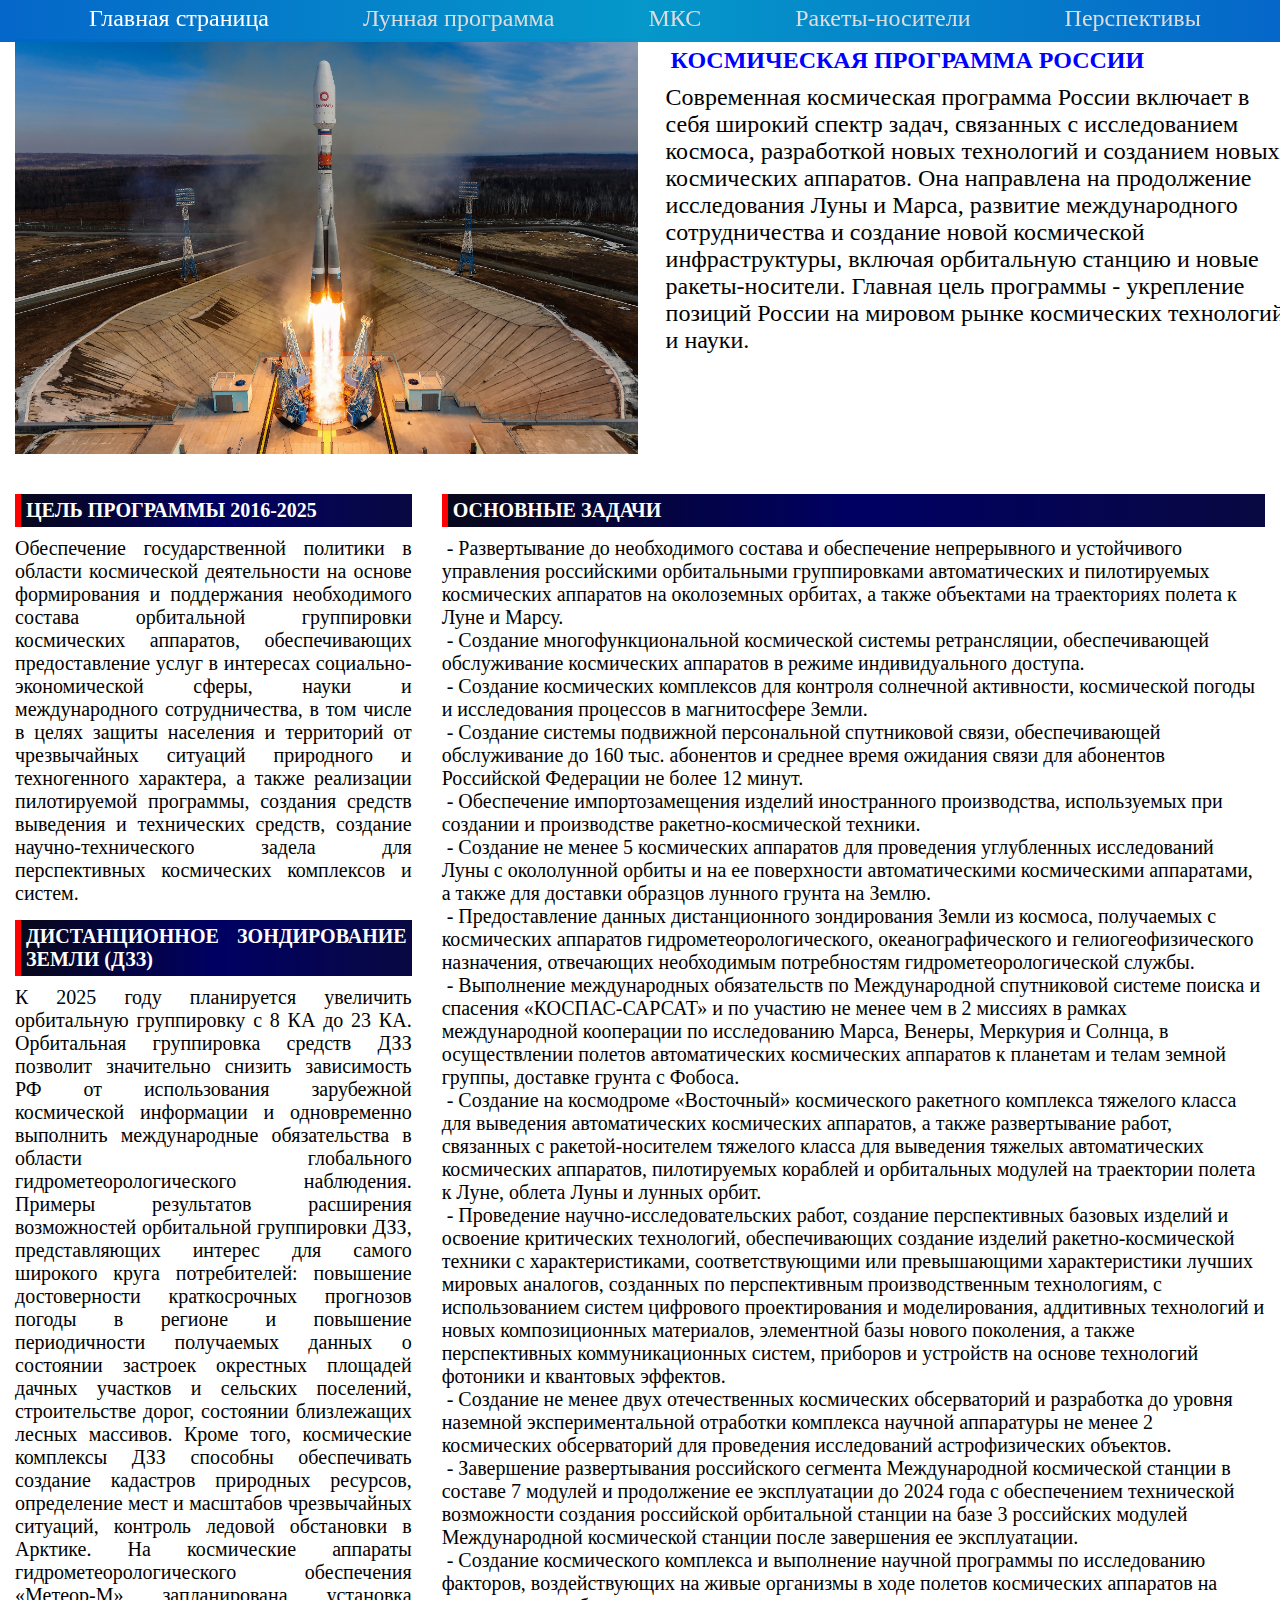
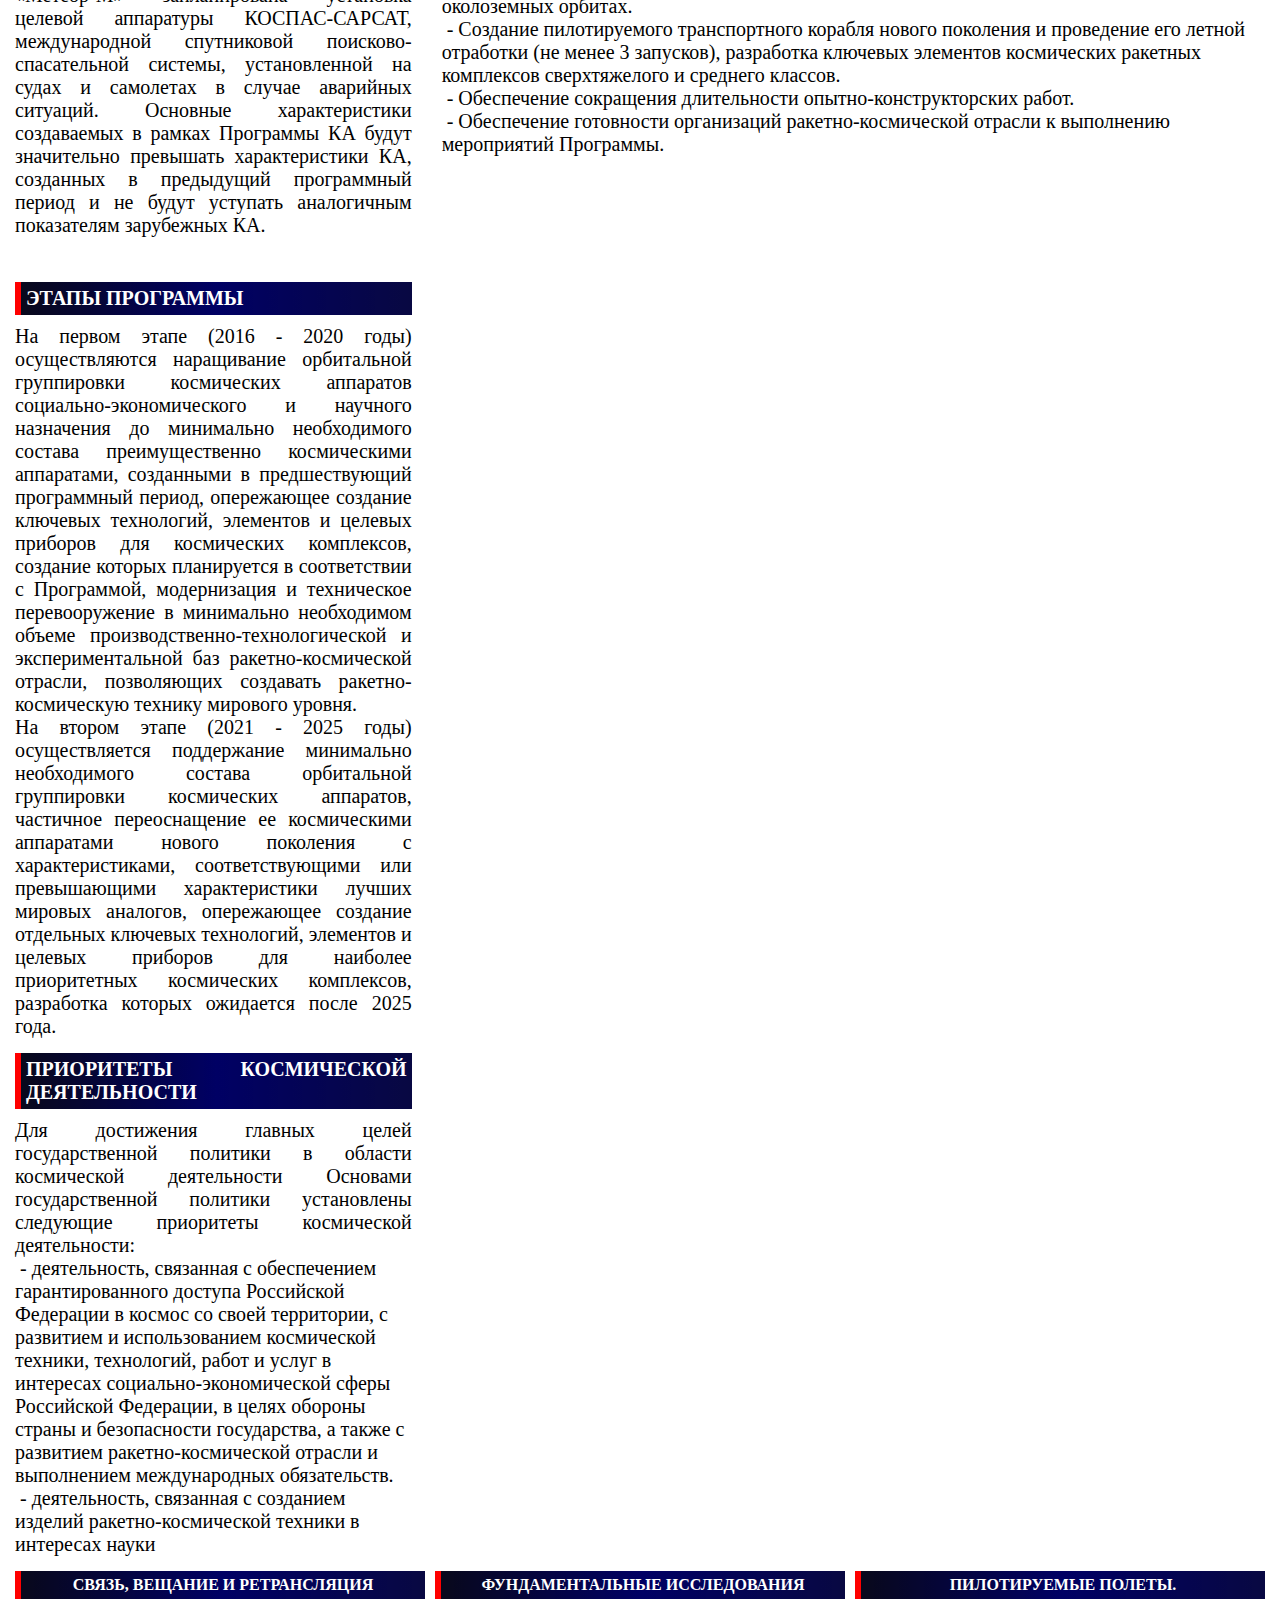
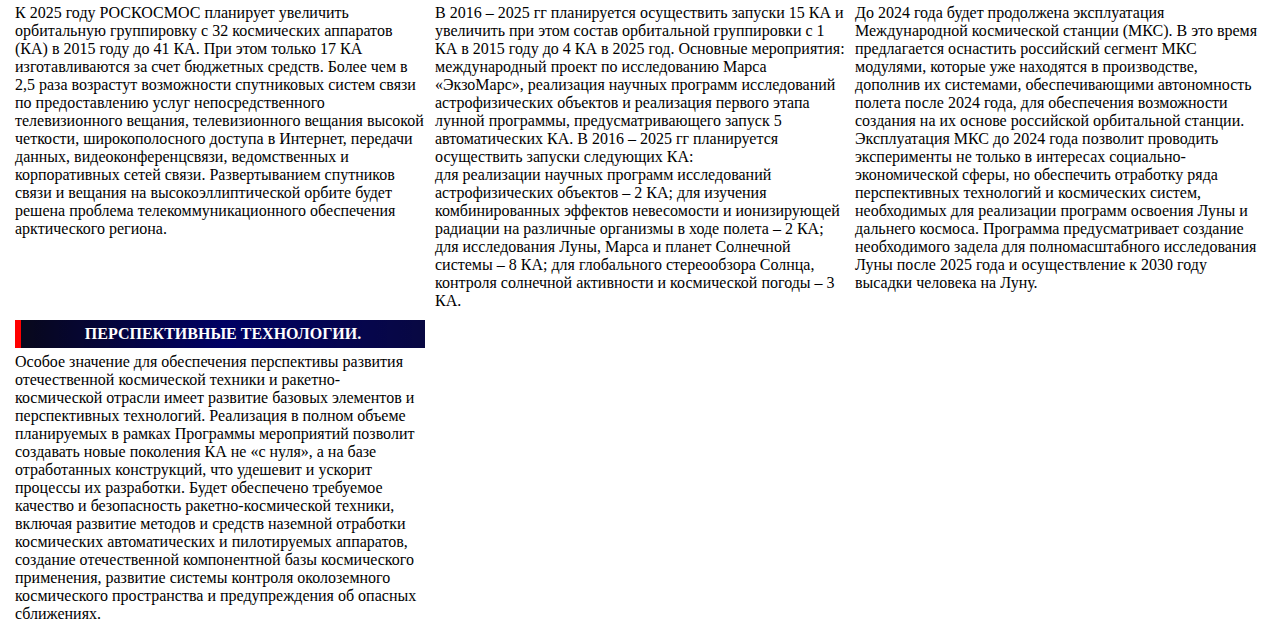
==== index.html @ 004ebdaa "Add files via upload" ====
<!DOCTYPE html>
<html>
    <head>
        <title>РГР</title>
        <link rel="stylesheet" href="styles.css">
        <meta name="viewport" content="width=device-width" initial-scale="1.0">
        <meta http-equiv="Content-Type" content="text/html; charset=utf-16"> 
    </head>
    <body>
        <section class="nav-container">   
            <nav class="nav-list">     
                <ul>
                    <li> <a>Главная страница</a></li>
                    <li> <a class="link" href="moon.html">Лунная программа</a></li>
                    <li> <a class="link" href="mks.html">МКС</a></li>
                    <li> <a class="link" href="rockets.html">Ракеты-носители</a></li>
                    <li> <a class="link" href="perspective.html">Перспективы</a></li>
                </ul>
            </nav>
            <img class="nav-pic" src="assets/pusk.jpg">
            <div class="nav-text"><p><h2>КОСМИЧЕСКАЯ ПРОГРАММА РОССИИ</h2>
                 Современная космическая программа России включает в себя широкий спектр задач, связанных с исследованием космоса, разработкой новых технологий и созданием новых космических аппаратов. Она направлена на продолжение исследования Луны и Марса, развитие международного сотрудничества и создание новой космической инфраструктуры, включая орбитальную станцию и новые ракеты-носители. Главная цель программы - укрепление позиций России на мировом рынке космических технологий и науки.</p>
            </div>
        </section>
        <section class="main-container">
            <div class="left"><p><h2>ЦЕЛЬ ПРОГРАММЫ 2016-2025</h2> Обеспечение государственной политики в области космической деятельности на основе формирования и поддержания необходимого состава орбитальной группировки космических аппаратов, обеспечивающих предоставление услуг в интересах социально-экономической сферы, науки и международного сотрудничества, в том числе в целях защиты населения и территорий от чрезвычайных ситуаций природного и техногенного характера, а также реализации пилотируемой программы, создания средств выведения и технических средств, создание научно-технического задела для перспективных космических комплексов и систем.<br>
            <h2>ДИСТАНЦИОННОЕ ЗОНДИРОВАНИЕ ЗЕМЛИ (ДЗЗ)</h2> К 2025 году планируется увеличить орбитальную группировку с 8 КА до 23 КА. Орбитальная группировка средств ДЗЗ позволит значительно снизить зависимость РФ от использования зарубежной космической информации и одновременно выполнить международные обязательства в области глобального гидрометеорологического наблюдения. Примеры результатов расширения возможностей орбитальной группировки ДЗЗ, представляющих интерес для самого широкого круга потребителей: повышение достоверности краткосрочных прогнозов погоды в регионе и повышение периодичности получаемых данных о состоянии застроек окрестных площадей дачных участков и сельских поселений, строительстве дорог, состоянии близлежащих лесных массивов. Кроме того, космические комплексы ДЗЗ способны обеспечивать создание кадастров природных ресурсов, определение мест и масштабов чрезвычайных ситуаций, контроль ледовой обстановки в Арктике. На космические аппараты гидрометеорологического обеспечения «Метеор-М» запланирована установка целевой аппаратуры КОСПАС-САРСАТ, международной спутниковой поисково-спасательной системы, установленной на судах и самолетах в случае аварийных ситуаций. Основные характеристики создаваемых в рамках Программы КА будут значительно превышать характеристики КА, созданных в предыдущий программный период и не будут уступать аналогичным показателям зарубежных КА.</p>
            </div>
            <div class="main"><p><h2>ОСНОВНЫЕ ЗАДАЧИ</h2><ul>
                <li>Развертывание до необходимого состава и обеспечение непрерывного и устойчивого управления российскими орбитальными группировками автоматических и пилотируемых космических аппаратов на околоземных орбитах, а также объектами на траекториях полета к Луне и Марсу.</li>
                <li>Создание многофункциональной космической системы ретрансляции, обеспечивающей обслуживание космических аппаратов в режиме индивидуального доступа.</li>
                <li>Создание космических комплексов для контроля солнечной активности, космической погоды и исследования процессов в магнитосфере Земли.</li>
                <li>Создание системы подвижной персональной спутниковой связи, обеспечивающей обслуживание до 160 тыс. абонентов и среднее время ожидания связи для абонентов Российской Федерации не более 12 минут.</li>
                <li>Обеспечение импортозамещения изделий иностранного производства, используемых при создании и производстве ракетно-космической техники.</li>
                <li>Создание не менее 5 космических аппаратов для проведения углубленных исследований Луны с окололунной орбиты и на ее поверхности автоматическими космическими аппаратами, а также для доставки образцов лунного грунта на Землю.</li>
                <li>Предоставление данных дистанционного зондирования Земли из космоса, получаемых с космических аппаратов гидрометеорологического, океанографического и гелиогеофизического назначения, отвечающих необходимым потребностям гидрометеорологической службы.</li>
                <li>Выполнение международных обязательств по Международной спутниковой системе поиска и спасения «КОСПАС-САРСАТ» и по участию не менее чем в 2 миссиях в рамках международной кооперации по исследованию Марса, Венеры, Меркурия и Солнца, в осуществлении полетов автоматических космических аппаратов к планетам и телам земной группы, доставке грунта с Фобоса.</li>
                <li>Создание на космодроме «Восточный» космического ракетного комплекса тяжелого класса для выведения автоматических космических аппаратов, а также развертывание работ, связанных с ракетой-носителем тяжелого класса для выведения тяжелых автоматических космических аппаратов, пилотируемых кораблей и орбитальных модулей на траектории полета к Луне, облета Луны и лунных орбит.</li>
                <li>Проведение научно-исследовательских работ, создание перспективных базовых изделий и освоение критических технологий, обеспечивающих создание изделий ракетно-космической техники с характеристиками, соответствующими или превышающими характеристики лучших мировых аналогов,  созданных по перспективным производственным технологиям, с использованием систем цифрового проектирования и моделирования, аддитивных технологий и новых композиционных материалов, элементной базы нового поколения, а также перспективных коммуникационных систем, приборов и устройств на основе технологий фотоники и квантовых эффектов.</li>
                <li>Создание не менее двух отечественных космических обсерваторий и разработка до уровня наземной экспериментальной отработки комплекса научной аппаратуры не менее 2 космических обсерваторий для проведения исследований астрофизических объектов.</li>
                <li>Завершение развертывания российского сегмента Международной космической станции в составе 7 модулей и продолжение ее эксплуатации до 2024 года с обеспечением технической возможности создания российской орбитальной станции на базе 3 российских модулей Международной космической станции после завершения ее эксплуатации.</li>
                <li>Создание космического комплекса и выполнение научной программы по исследованию факторов, воздействующих на живые организмы в ходе полетов космических аппаратов на околоземных орбитах.</li>
                <li>Создание пилотируемого транспортного корабля нового поколения и проведение его летной отработки (не менее 3 запусков), разработка ключевых элементов космических ракетных комплексов сверхтяжелого и среднего  классов.</li>
                <li>Обеспечение сокращения длительности опытно-конструкторских работ.</li>
                <li>Обеспечение готовности организаций ракетно-космической  отрасли к выполнению мероприятий Программы.</li>
            </ul> </p></div>
            <div class="right"><p><h2>ЭТАПЫ ПРОГРАММЫ</h2>На первом этапе (2016 - 2020 годы) осуществляются наращивание орбитальной группировки космических аппаратов социально-экономического и научного назначения до минимально необходимого состава преимущественно космическими аппаратами, созданными в предшествующий программный период, опережающее создание ключевых технологий, элементов и целевых приборов для космических комплексов, создание которых планируется в соответствии с Программой, модернизация и техническое перевооружение  в минимально необходимом объеме производственно-технологической и экспериментальной баз ракетно-космической отрасли, позволяющих создавать ракетно-космическую технику мирового уровня. <br>
            На втором этапе (2021 - 2025 годы) осуществляется поддержание минимально необходимого состава орбитальной группировки космических аппаратов, частичное переоснащение ее космическими аппаратами нового поколения с характеристиками, соответствующими или превышающими характеристики лучших мировых аналогов, опережающее создание отдельных ключевых технологий, элементов и целевых приборов для наиболее приоритетных космических комплексов, разработка которых ожидается после 2025 года.<br>
            <h2>ПРИОРИТЕТЫ КОСМИЧЕСКОЙ ДЕЯТЕЛЬНОСТИ</h2>
            Для достижения главных целей государственной политики в области космической деятельности Основами государственной политики установлены следующие приоритеты космической деятельности: <ul><li>деятельность, связанная с обеспечением гарантированного доступа Российской Федерации в космос со своей территории, с развитием и использованием космической техники, технологий, работ и услуг в интересах социально-экономической сферы Российской Федерации, в целях обороны страны и безопасности государства, а также с развитием ракетно-космической отрасли и выполнением международных обязательств.</li><li>деятельность, связанная с созданием изделий ракетно-космической техники в интересах науки</li></ul></p>
        </div>
        </section>
        <section class="footer-container">
            <div><p><h2>СВЯЗЬ, ВЕЩАНИЕ И РЕТРАНСЛЯЦИЯ</h2>К 2025 году РОСКОСМОС планирует увеличить орбитальную группировку с 32 космических аппаратов (КА) в 2015 году до 41 КА. При этом только 17 КА изготавливаются за счет бюджетных средств. Более чем в 2,5 раза возрастут возможности спутниковых систем связи по предоставлению услуг непосредственного телевизионного вещания, телевизионного вещания высокой четкости, широкополосного доступа в Интернет, передачи данных, видеоконференцсвязи, ведомственных и корпоративных сетей связи. Развертыванием спутников связи и вещания на высокоэллиптической орбите будет решена проблема телекоммуникационного обеспечения арктического региона.</p></div>
            <div><p><h2>ФУНДАМЕНТАЛЬНЫЕ ИССЛЕДОВАНИЯ</h2> В 2016 – 2025 гг планируется осуществить запуски 15 КА и увеличить при этом состав орбитальной группировки с 1 КА в 2015 году до 4 КА в 2025 год. Основные мероприятия: международный проект по исследованию Марса «ЭкзоМарс», реализация научных программ исследований астрофизических объектов и реализация первого этапа лунной программы, предусматривающего запуск 5 автоматических КА. В 2016 – 2025 гг планируется осуществить запуски следующих КА:<br>
                для реализации научных программ исследований астрофизических объектов – 2 КА;
                для изучения комбинированных эффектов невесомости и ионизирующей радиации на различные организмы в ходе полета – 2 КА;
                для исследования Луны, Марса и планет Солнечной системы – 8 КА;
                для глобального стереообзора Солнца, контроля солнечной активности и космической погоды – 3 КА.</p></div>
            <div><p><h2>ПИЛОТИРУЕМЫЕ ПОЛЕТЫ.</h2>До 2024 года будет продолжена эксплуатация Международной космической станции (МКС). В это время предлагается оснастить российский сегмент МКС модулями, которые уже находятся в производстве, дополнив их системами, обеспечивающими автономность полета после 2024 года, для обеспечения возможности создания на их основе российской орбитальной станции. Эксплуатация МКС до 2024 года позволит проводить эксперименты не только в интересах социально-экономической сферы, но обеспечить отработку ряда перспективных технологий и космических систем, необходимых для реализации программ освоения Луны и дальнего космоса. Программа предусматривает создание необходимого задела для полномасштабного исследования Луны после 2025 года и осуществление к 2030 году высадки человека на Луну.</p></div>
            <div><p><h2>ПЕРСПЕКТИВНЫЕ ТЕХНОЛОГИИ.</h2> Особое значение для обеспечения перспективы развития отечественной космической техники и ракетно-космической отрасли имеет развитие базовых элементов и перспективных технологий. Реализация в полном объеме планируемых в рамках Программы мероприятий позволит создавать новые поколения КА не «с нуля», а на базе отработанных конструкций, что удешевит и ускорит процессы их разработки. Будет обеспечено требуемое качество и безопасность ракетно-космической техники, включая развитие методов и средств наземной отработки космических автоматических и пилотируемых аппаратов, создание отечественной компонентной базы космического применения, развитие системы контроля околоземного космического пространства и предупреждения об опасных сближениях.</p></div>
        </section>
    </body>
</html>
---- styles.css ----
* {
    margin: 0;
    padding: 0;
}
section {
    display: grid;
}
h2{
    font-size: 1.25rem;
    border-left: 6px solid red;
    background: linear-gradient(90deg, rgba(0, 0, 20, 0.97), rgb(0, 0, 100), rgba(0, 0, 60, 0.97));
    color: white;
    padding: 5px;
}
.nav-list li{
    display: inline;
}
.nav-container {
    grid-template-areas: 
    "nav-list nav-list"
    "nav-pic nav-text";
    grid-template-columns: 51% 49%;
    gap: 1%;
}
.nav-pic{
    grid-area: nav-pic;
    box-sizing: border-box;
    width: 100%;
    padding: 15px;
    margin-top: 19px;
}
.nav-text{
    padding-top: 15px;
    grid-area: nav-text;
    font-size: 1.5rem;
    font-weight: 400;
    margin-top: 22px;
}
.nav-text h2{
    padding-bottom: 10px;
    font-size: 1.5rem;
    background: white;
    color: blue;
    border: 0 solid;
}
.nav-list {
    grid-area: nav-list;
    font-family: 'Franklin Gothic Medium';
    font-size: 1.5rem;
    background: linear-gradient(90deg, rgba(0, 100, 200, 0.98), rgba(0, 150, 200, 0.98), rgba(0, 100, 200, 0.98));
    color:white;
    position: fixed;
    width: 100%;
}
.nav-list ul {
    list-style: none;
    padding: 5px;
    width: 100%;
    display: flex;  
    justify-content: space-evenly;  
}
.nav-list li {
    padding-bottom: 5px;
}
.nav-list a{
    padding: 10px;
}
.link{
    text-decoration: none;
    color: rgb(220, 220, 220);
}
.link:hover {
    background-color:white;
    color: darkgrey;
    text-decoration: underline;
}
.main-container{
    /*grid-template-areas: 
    "left main main right";*/
    grid-template-columns: repeat(auto-fit, minmax(350px, 1fr));  
}
.main-container div{
    font-family: 'Franklin Gothic Medium';
    font-size: 1.25rem;
    padding: 15px;
    text-align: justify;
}
.main-container h2{
    margin-top: 15px;
    margin-bottom: 10px;
}
.main{
    grid-column: span 2;
}
.main ul{
    list-style: none;
    text-indent: 5px;
    text-align: left;
}
.main ul li::before{
    content: '- ';
    text-indent: 5px;
}
.right ul{
    list-style: none;
    text-indent: 5px;
    text-align: left;
}
.right ul li::before{
    content: '- ';
    text-indent: 5px;
}
.footer-container{
    grid-template-columns: repeat(auto-fit, minmax(350px, 1fr));
    gap: 10px; 
    margin: auto 15px; 
}
.footer-container div{
    font-size: 1rem;
}
.footer-container h2{
    font-size: 1rem;
    margin-bottom: 5px;
    text-align: center;  
}
@media (min-width: 320px) and (max-width: 479.98px){
    h2{
        font-size: 1rem;
        font-weight: 500;
    }
    .nav-container{
        grid-template-areas: 
        "nav-list"
        "nav-pic"
        "nav-text";
        gap: 0%;
    }
    .nav-list{
        grid-area: nav-list;
        grid-column: span 2;
        font-size: 0.65rem;
    }
    .nav-pic{
        grid-area: nav-pic;
        grid-column: span 2;
        padding-bottom: 5px;
    }
    .nav-text{
        grid-area: nav-text;
        grid-column: span 2;
        font-size: 1rem;
        margin: auto 10px auto 10px; 
        text-align: justify;
        padding-top: 5px;
    }
    .main-container div{
        padding: 0px;
        margin: 10px;
        font-size: 1rem;
    }
    .footer-container{
        margin: 10px;
        padding: 0px;
        font-size: 1rem;
    }
    .footer-container h2{
        text-align: left;
    }
}
@media (min-width: 480px) and (max-width: 767.98px){
    h2{
        font-size: 1rem;
        font-weight: 500;
    }
    .nav-container{
        grid-template-areas: 
        "nav-list"
        "nav-pic"
        "nav-text";
        gap: 0%;
    }
    .nav-list{
        grid-area: nav-list;
        grid-column: span 2;
        font-size: 0.75rem;
    }
    .nav-pic{
        grid-area: nav-pic;
        grid-column: span 2;
        padding-bottom: 5px;
    }
    .nav-text{
        grid-area: nav-text;
        grid-column: span 2;
        font-size: 1rem;
        margin: auto 10px auto 10px; 
        text-align: justify;
        padding-top: 5px;
    }
    .main-container div{
        padding: 0px;
        margin: 10px;
        font-size: 1rem;
    }
    .main{
        grid-column: span 1;
        grid-row: span 2;
    }
    .footer-container{
        margin: 10px;
        padding: 0px;
        font-size: 1rem;
    }
    .footer-container h2{
        text-align: left;
    }
}
@media (min-width: 768px) and (max-width: 991.98px){
    h2{
        font-size: 1rem;
        font-weight: 500;
    }
    .nav-container{
        grid-template-areas: 
        "nav-list"
        "nav-pic"
        "nav-text";
        gap: 0%;
    }
    .nav-list{
        grid-area: nav-list;
        grid-column: span 2;
        font-size: 1rem;
    }
    .nav-pic{
        grid-area: nav-pic;
        grid-column: span 2;
        padding-bottom: 5px;
    }
    .nav-text{
        grid-area: nav-text;
        grid-column: span 2;
        font-size: 1rem;
        margin: auto 10px auto 10px; 
        text-align: justify;
        padding-top: 5px;
    }
    .main-container div{
        padding: 0px;
        margin: 10px;
        font-size: 1rem;
    }
    .main{
        grid-column: span 1;
        grid-row: span 2;
    }
    .footer-container{
        margin: 10px;
        padding: 0px;
        font-size: 1rem;
    }
    .footer-container h2{
        text-align: left;
    }
}
@media (min-width: 992px) and (max-width: 1199.98px){
    h2{
        font-size: 1rem;
        font-weight: 500;
    }
    .nav-container{
        grid-template-areas: 
        "nav-list"
        "nav-pic"
        "nav-text";
        gap: 0%;
    }
    .nav-list{
        grid-area: nav-list;
        grid-column: span 2;
        font-size: 1rem;
    }
    .nav-pic{
        grid-area: nav-pic;
        grid-column: span 2;
        padding-bottom: 5px;
    }
    .nav-text{
        grid-area: nav-text;
        grid-column: span 2;
        font-size: 1rem;
        margin: auto 10px auto 10px; 
        text-align: justify;
        padding-top: 5px;
    }
    .main-container div{
        padding: 0px;
        margin: 10px;
        font-size: 1rem;
    }
    .main{
        grid-column: span 2;
        grid-row: span 1;
    }
    .left{
        grid-row: span 1;
        grid-column: span 1;
    }
    .right{
        grid-column: span 3;
    }
    .footer-container{
        margin: 10px;
        padding: 0px;
        font-size: 1rem;
        grid-template-columns: repeat(auto-fit, minmax(200px, 1fr));
        gap: 3px;
    }
    .footer-container h2{
        text-align: left;
    }
}
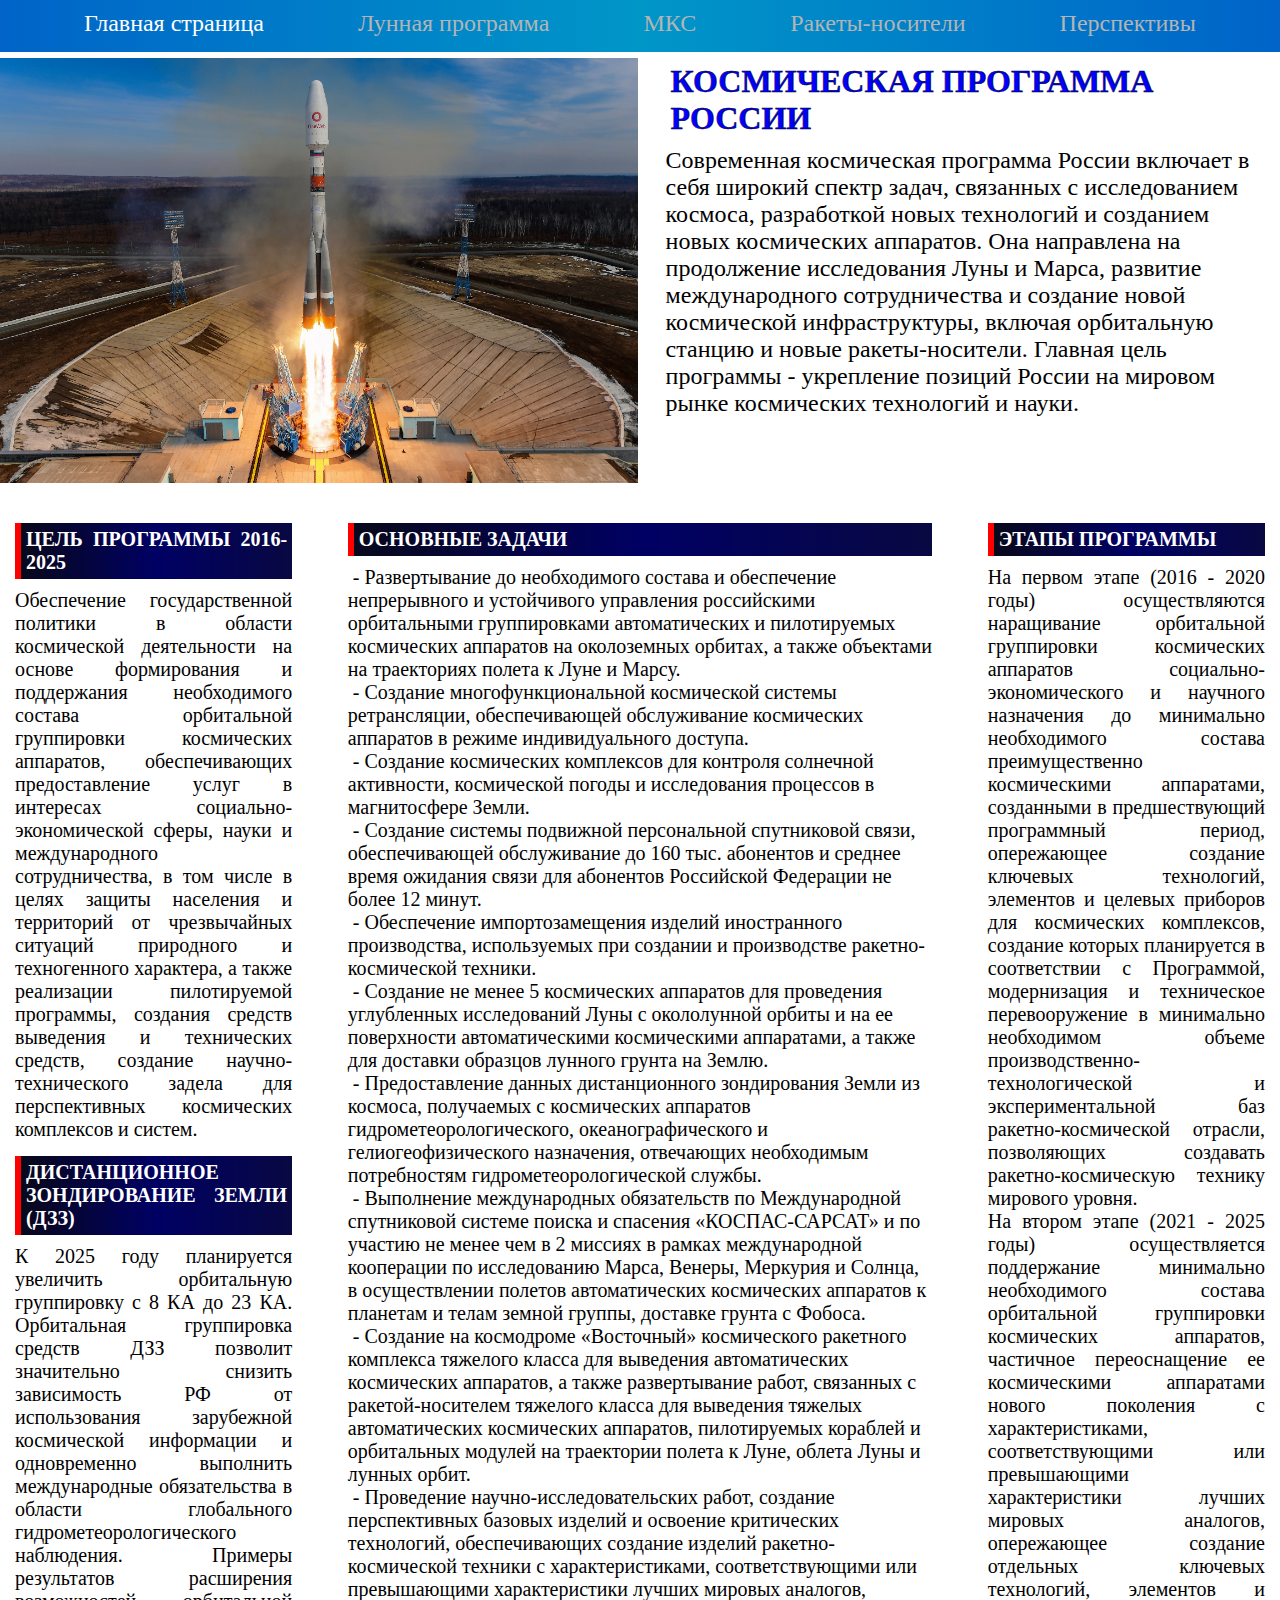
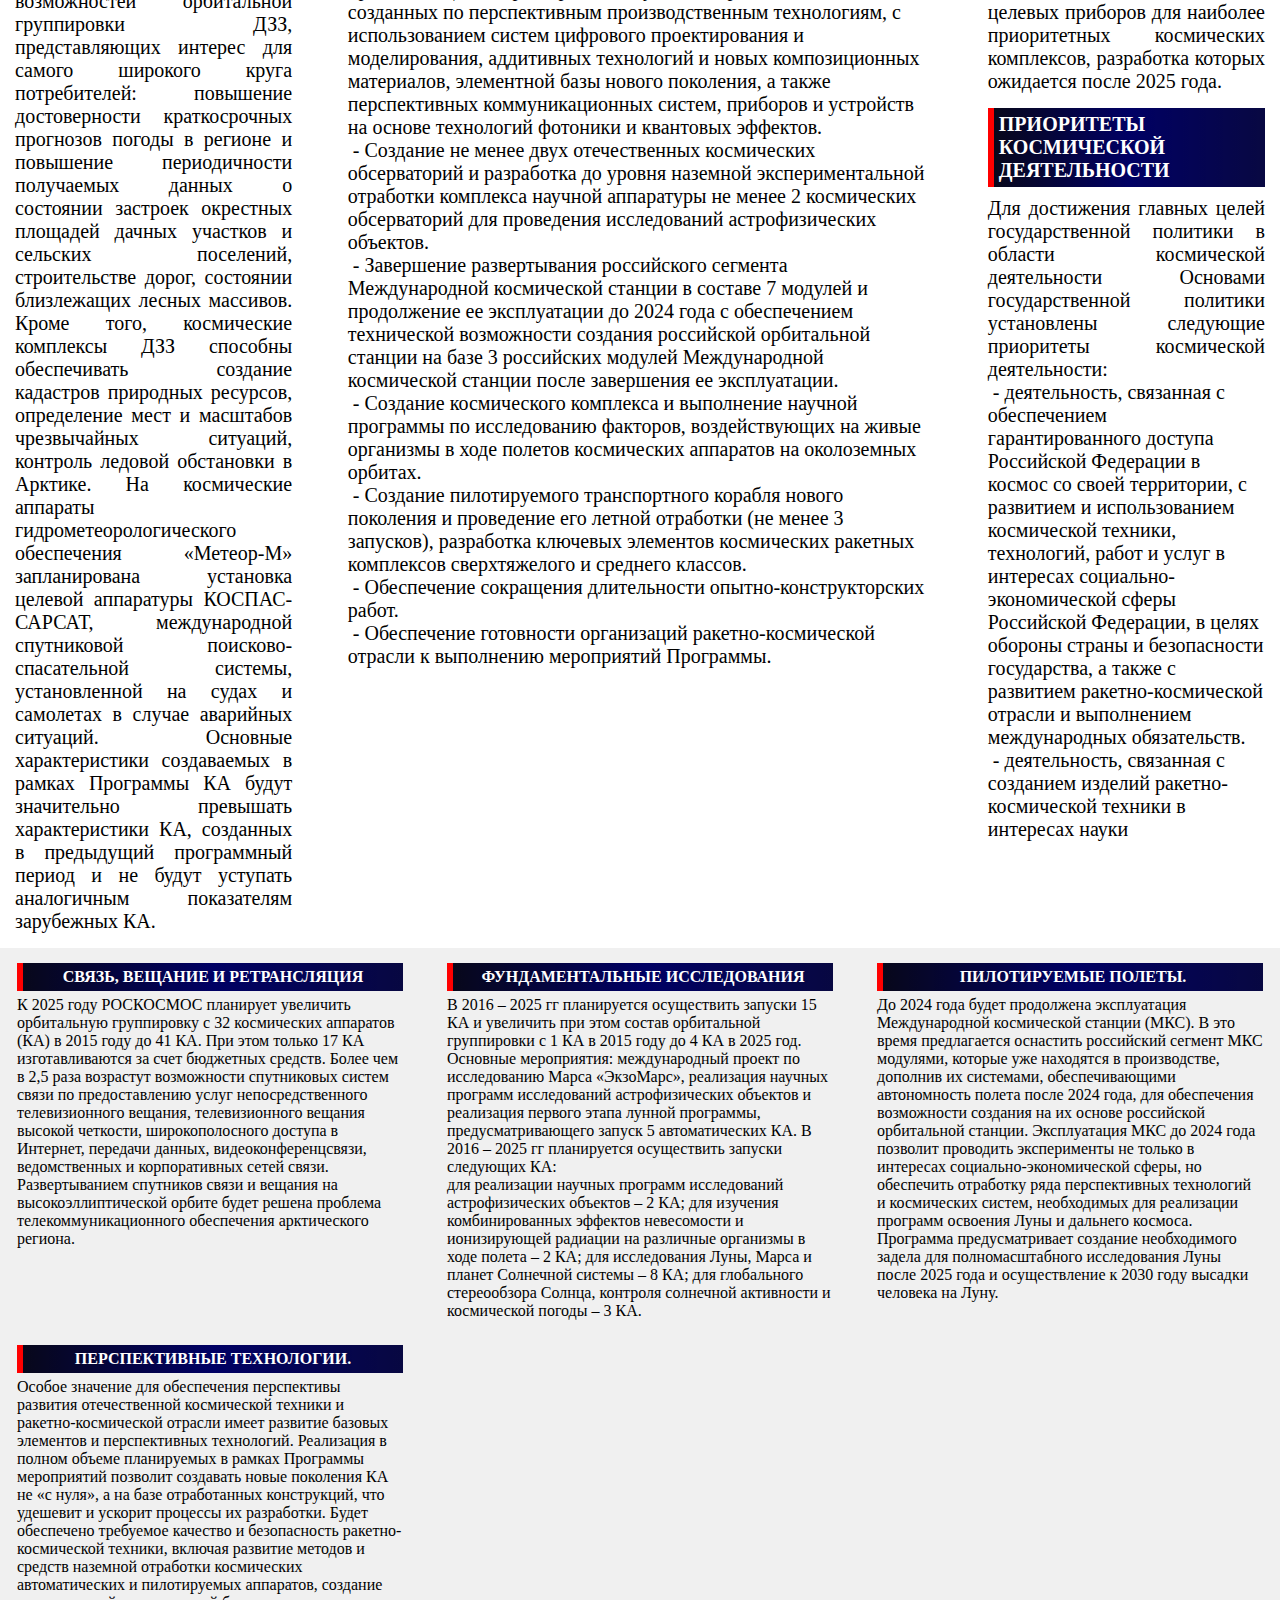
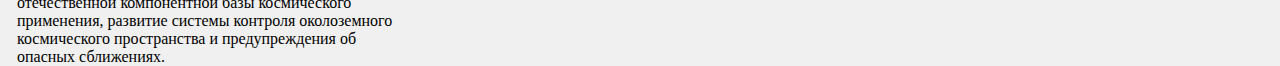
==== commit 30ae8f3c: "Add files via upload" ====
--- a/index.html
+++ b/index.html
@@ -18,15 +18,15 @@
                 </ul>
             </nav>
             <img class="nav-pic" src="assets/pusk.jpg">
-            <div class="nav-text"><p><h2>КОСМИЧЕСКАЯ ПРОГРАММА РОССИИ</h2>
+            <div class="nav-text"><h2>КОСМИЧЕСКАЯ ПРОГРАММА РОССИИ</h2><p>
                  Современная космическая программа России включает в себя широкий спектр задач, связанных с исследованием космоса, разработкой новых технологий и созданием новых космических аппаратов. Она направлена на продолжение исследования Луны и Марса, развитие международного сотрудничества и создание новой космической инфраструктуры, включая орбитальную станцию и новые ракеты-носители. Главная цель программы - укрепление позиций России на мировом рынке космических технологий и науки.</p>
             </div>
         </section>
         <section class="main-container">
-            <div class="left"><p><h2>ЦЕЛЬ ПРОГРАММЫ 2016-2025</h2> Обеспечение государственной политики в области космической деятельности на основе формирования и поддержания необходимого состава орбитальной группировки космических аппаратов, обеспечивающих предоставление услуг в интересах социально-экономической сферы, науки и международного сотрудничества, в том числе в целях защиты населения и территорий от чрезвычайных ситуаций природного и техногенного характера, а также реализации пилотируемой программы, создания средств выведения и технических средств, создание научно-технического задела для перспективных космических комплексов и систем.<br>
+            <div class="left"><h2>ЦЕЛЬ ПРОГРАММЫ 2016-2025</h2><p> Обеспечение государственной политики в области космической деятельности на основе формирования и поддержания необходимого состава орбитальной группировки космических аппаратов, обеспечивающих предоставление услуг в интересах социально-экономической сферы, науки и международного сотрудничества, в том числе в целях защиты населения и территорий от чрезвычайных ситуаций природного и техногенного характера, а также реализации пилотируемой программы, создания средств выведения и технических средств, создание научно-технического задела для перспективных космических комплексов и систем.<br>
             <h2>ДИСТАНЦИОННОЕ ЗОНДИРОВАНИЕ ЗЕМЛИ (ДЗЗ)</h2> К 2025 году планируется увеличить орбитальную группировку с 8 КА до 23 КА. Орбитальная группировка средств ДЗЗ позволит значительно снизить зависимость РФ от использования зарубежной космической информации и одновременно выполнить международные обязательства в области глобального гидрометеорологического наблюдения. Примеры результатов расширения возможностей орбитальной группировки ДЗЗ, представляющих интерес для самого широкого круга потребителей: повышение достоверности краткосрочных прогнозов погоды в регионе и повышение периодичности получаемых данных о состоянии застроек окрестных площадей дачных участков и сельских поселений, строительстве дорог, состоянии близлежащих лесных массивов. Кроме того, космические комплексы ДЗЗ способны обеспечивать создание кадастров природных ресурсов, определение мест и масштабов чрезвычайных ситуаций, контроль ледовой обстановки в Арктике. На космические аппараты гидрометеорологического обеспечения «Метеор-М» запланирована установка целевой аппаратуры КОСПАС-САРСАТ, международной спутниковой поисково-спасательной системы, установленной на судах и самолетах в случае аварийных ситуаций. Основные характеристики создаваемых в рамках Программы КА будут значительно превышать характеристики КА, созданных в предыдущий программный период и не будут уступать аналогичным показателям зарубежных КА.</p>
             </div>
-            <div class="main"><p><h2>ОСНОВНЫЕ ЗАДАЧИ</h2><ul>
+            <div class="main"><h2>ОСНОВНЫЕ ЗАДАЧИ</h2><ul>
                 <li>Развертывание до необходимого состава и обеспечение непрерывного и устойчивого управления российскими орбитальными группировками автоматических и пилотируемых космических аппаратов на околоземных орбитах, а также объектами на траекториях полета к Луне и Марсу.</li>
                 <li>Создание многофункциональной космической системы ретрансляции, обеспечивающей обслуживание космических аппаратов в режиме индивидуального доступа.</li>
                 <li>Создание космических комплексов для контроля солнечной активности, космической погоды и исследования процессов в магнитосфере Земли.</li>
@@ -43,22 +43,22 @@
                 <li>Создание пилотируемого транспортного корабля нового поколения и проведение его летной отработки (не менее 3 запусков), разработка ключевых элементов космических ракетных комплексов сверхтяжелого и среднего  классов.</li>
                 <li>Обеспечение сокращения длительности опытно-конструкторских работ.</li>
                 <li>Обеспечение готовности организаций ракетно-космической  отрасли к выполнению мероприятий Программы.</li>
-            </ul> </p></div>
-            <div class="right"><p><h2>ЭТАПЫ ПРОГРАММЫ</h2>На первом этапе (2016 - 2020 годы) осуществляются наращивание орбитальной группировки космических аппаратов социально-экономического и научного назначения до минимально необходимого состава преимущественно космическими аппаратами, созданными в предшествующий программный период, опережающее создание ключевых технологий, элементов и целевых приборов для космических комплексов, создание которых планируется в соответствии с Программой, модернизация и техническое перевооружение  в минимально необходимом объеме производственно-технологической и экспериментальной баз ракетно-космической отрасли, позволяющих создавать ракетно-космическую технику мирового уровня. <br>
-            На втором этапе (2021 - 2025 годы) осуществляется поддержание минимально необходимого состава орбитальной группировки космических аппаратов, частичное переоснащение ее космическими аппаратами нового поколения с характеристиками, соответствующими или превышающими характеристики лучших мировых аналогов, опережающее создание отдельных ключевых технологий, элементов и целевых приборов для наиболее приоритетных космических комплексов, разработка которых ожидается после 2025 года.<br>
-            <h2>ПРИОРИТЕТЫ КОСМИЧЕСКОЙ ДЕЯТЕЛЬНОСТИ</h2>
-            Для достижения главных целей государственной политики в области космической деятельности Основами государственной политики установлены следующие приоритеты космической деятельности: <ul><li>деятельность, связанная с обеспечением гарантированного доступа Российской Федерации в космос со своей территории, с развитием и использованием космической техники, технологий, работ и услуг в интересах социально-экономической сферы Российской Федерации, в целях обороны страны и безопасности государства, а также с развитием ракетно-космической отрасли и выполнением международных обязательств.</li><li>деятельность, связанная с созданием изделий ракетно-космической техники в интересах науки</li></ul></p>
+            </ul></div>
+            <div class="right"><h2>ЭТАПЫ ПРОГРАММЫ</h2><p>На первом этапе (2016 - 2020 годы) осуществляются наращивание орбитальной группировки космических аппаратов социально-экономического и научного назначения до минимально необходимого состава преимущественно космическими аппаратами, созданными в предшествующий программный период, опережающее создание ключевых технологий, элементов и целевых приборов для космических комплексов, создание которых планируется в соответствии с Программой, модернизация и техническое перевооружение  в минимально необходимом объеме производственно-технологической и экспериментальной баз ракетно-космической отрасли, позволяющих создавать ракетно-космическую технику мирового уровня. <br>
+            На втором этапе (2021 - 2025 годы) осуществляется поддержание минимально необходимого состава орбитальной группировки космических аппаратов, частичное переоснащение ее космическими аппаратами нового поколения с характеристиками, соответствующими или превышающими характеристики лучших мировых аналогов, опережающее создание отдельных ключевых технологий, элементов и целевых приборов для наиболее приоритетных космических комплексов, разработка которых ожидается после 2025 года.<br></p>
+            <h2>ПРИОРИТЕТЫ КОСМИЧЕСКОЙ ДЕЯТЕЛЬНОСТИ</h2><p>
+            Для достижения главных целей государственной политики в области космической деятельности Основами государственной политики установлены следующие приоритеты космической деятельности:</p> <ul><li>деятельность, связанная с обеспечением гарантированного доступа Российской Федерации в космос со своей территории, с развитием и использованием космической техники, технологий, работ и услуг в интересах социально-экономической сферы Российской Федерации, в целях обороны страны и безопасности государства, а также с развитием ракетно-космической отрасли и выполнением международных обязательств.</li><li>деятельность, связанная с созданием изделий ракетно-космической техники в интересах науки</li></ul>
         </div>
         </section>
         <section class="footer-container">
-            <div><p><h2>СВЯЗЬ, ВЕЩАНИЕ И РЕТРАНСЛЯЦИЯ</h2>К 2025 году РОСКОСМОС планирует увеличить орбитальную группировку с 32 космических аппаратов (КА) в 2015 году до 41 КА. При этом только 17 КА изготавливаются за счет бюджетных средств. Более чем в 2,5 раза возрастут возможности спутниковых систем связи по предоставлению услуг непосредственного телевизионного вещания, телевизионного вещания высокой четкости, широкополосного доступа в Интернет, передачи данных, видеоконференцсвязи, ведомственных и корпоративных сетей связи. Развертыванием спутников связи и вещания на высокоэллиптической орбите будет решена проблема телекоммуникационного обеспечения арктического региона.</p></div>
-            <div><p><h2>ФУНДАМЕНТАЛЬНЫЕ ИССЛЕДОВАНИЯ</h2> В 2016 – 2025 гг планируется осуществить запуски 15 КА и увеличить при этом состав орбитальной группировки с 1 КА в 2015 году до 4 КА в 2025 год. Основные мероприятия: международный проект по исследованию Марса «ЭкзоМарс», реализация научных программ исследований астрофизических объектов и реализация первого этапа лунной программы, предусматривающего запуск 5 автоматических КА. В 2016 – 2025 гг планируется осуществить запуски следующих КА:<br>
+            <div><h2>СВЯЗЬ, ВЕЩАНИЕ И РЕТРАНСЛЯЦИЯ</h2><p>К 2025 году РОСКОСМОС планирует увеличить орбитальную группировку с 32 космических аппаратов (КА) в 2015 году до 41 КА. При этом только 17 КА изготавливаются за счет бюджетных средств. Более чем в 2,5 раза возрастут возможности спутниковых систем связи по предоставлению услуг непосредственного телевизионного вещания, телевизионного вещания высокой четкости, широкополосного доступа в Интернет, передачи данных, видеоконференцсвязи, ведомственных и корпоративных сетей связи. Развертыванием спутников связи и вещания на высокоэллиптической орбите будет решена проблема телекоммуникационного обеспечения арктического региона.</p></div>
+            <div><h2>ФУНДАМЕНТАЛЬНЫЕ ИССЛЕДОВАНИЯ</h2> <p>В 2016 – 2025 гг планируется осуществить запуски 15 КА и увеличить при этом состав орбитальной группировки с 1 КА в 2015 году до 4 КА в 2025 год. Основные мероприятия: международный проект по исследованию Марса «ЭкзоМарс», реализация научных программ исследований астрофизических объектов и реализация первого этапа лунной программы, предусматривающего запуск 5 автоматических КА. В 2016 – 2025 гг планируется осуществить запуски следующих КА:<br>
                 для реализации научных программ исследований астрофизических объектов – 2 КА;
                 для изучения комбинированных эффектов невесомости и ионизирующей радиации на различные организмы в ходе полета – 2 КА;
                 для исследования Луны, Марса и планет Солнечной системы – 8 КА;
                 для глобального стереообзора Солнца, контроля солнечной активности и космической погоды – 3 КА.</p></div>
-            <div><p><h2>ПИЛОТИРУЕМЫЕ ПОЛЕТЫ.</h2>До 2024 года будет продолжена эксплуатация Международной космической станции (МКС). В это время предлагается оснастить российский сегмент МКС модулями, которые уже находятся в производстве, дополнив их системами, обеспечивающими автономность полета после 2024 года, для обеспечения возможности создания на их основе российской орбитальной станции. Эксплуатация МКС до 2024 года позволит проводить эксперименты не только в интересах социально-экономической сферы, но обеспечить отработку ряда перспективных технологий и космических систем, необходимых для реализации программ освоения Луны и дальнего космоса. Программа предусматривает создание необходимого задела для полномасштабного исследования Луны после 2025 года и осуществление к 2030 году высадки человека на Луну.</p></div>
-            <div><p><h2>ПЕРСПЕКТИВНЫЕ ТЕХНОЛОГИИ.</h2> Особое значение для обеспечения перспективы развития отечественной космической техники и ракетно-космической отрасли имеет развитие базовых элементов и перспективных технологий. Реализация в полном объеме планируемых в рамках Программы мероприятий позволит создавать новые поколения КА не «с нуля», а на базе отработанных конструкций, что удешевит и ускорит процессы их разработки. Будет обеспечено требуемое качество и безопасность ракетно-космической техники, включая развитие методов и средств наземной отработки космических автоматических и пилотируемых аппаратов, создание отечественной компонентной базы космического применения, развитие системы контроля околоземного космического пространства и предупреждения об опасных сближениях.</p></div>
+            <div><h2>ПИЛОТИРУЕМЫЕ ПОЛЕТЫ.</h2><p>До 2024 года будет продолжена эксплуатация Международной космической станции (МКС). В это время предлагается оснастить российский сегмент МКС модулями, которые уже находятся в производстве, дополнив их системами, обеспечивающими автономность полета после 2024 года, для обеспечения возможности создания на их основе российской орбитальной станции. Эксплуатация МКС до 2024 года позволит проводить эксперименты не только в интересах социально-экономической сферы, но обеспечить отработку ряда перспективных технологий и космических систем, необходимых для реализации программ освоения Луны и дальнего космоса. Программа предусматривает создание необходимого задела для полномасштабного исследования Луны после 2025 года и осуществление к 2030 году высадки человека на Луну.</p></div>
+            <div><h2>ПЕРСПЕКТИВНЫЕ ТЕХНОЛОГИИ.</h2><p>Особое значение для обеспечения перспективы развития отечественной космической техники и ракетно-космической отрасли имеет развитие базовых элементов и перспективных технологий. Реализация в полном объеме планируемых в рамках Программы мероприятий позволит создавать новые поколения КА не «с нуля», а на базе отработанных конструкций, что удешевит и ускорит процессы их разработки. Будет обеспечено требуемое качество и безопасность ракетно-космической техники, включая развитие методов и средств наземной отработки космических автоматических и пилотируемых аппаратов, создание отечественной компонентной базы космического применения, развитие системы контроля околоземного космического пространства и предупреждения об опасных сближениях.</p></div>
         </section>
     </body>
 </html>--- a/styles.css
+++ b/styles.css
@@ -4,6 +4,12 @@
 }
 section {
     display: grid;
+}
+p{
+    font-family: 'Times New Roman';
+}
+li{
+    font-family: 'Times New Roman';
 }
 h2{
     font-size: 1.25rem;
@@ -11,67 +17,73 @@
     background: linear-gradient(90deg, rgba(0, 0, 20, 0.97), rgb(0, 0, 100), rgba(0, 0, 60, 0.97));
     color: white;
     padding: 5px;
+    font-family: 'Franklin Gothic Medium';
 }
 .nav-list li{
-    display: inline;
+    display: inline-flex;
 }
 .nav-container {
     grid-template-areas: 
     "nav-list nav-list"
     "nav-pic nav-text";
-    grid-template-columns: 51% 49%;
+    grid-template-columns: 51% 47%;
     gap: 1%;
 }
 .nav-pic{
     grid-area: nav-pic;
     box-sizing: border-box;
     width: 100%;
-    padding: 15px;
+    padding: 15px 15px 15px 0px;
     margin-top: 19px;
+    margin-top: 38px;
 }
 .nav-text{
     padding-top: 15px;
     grid-area: nav-text;
     font-size: 1.5rem;
     font-weight: 400;
-    margin-top: 22px;
+    margin-top: 38px;
 }
 .nav-text h2{
     padding-bottom: 10px;
-    font-size: 1.5rem;
+    font-size: 2rem;
     background: white;
-    color: blue;
+    color:  blue;
     border: 0 solid;
+    -webkit-text-stroke: 0.5px black;
 }
 .nav-list {
+    grid-area: nav-list;
+    background: linear-gradient(90deg, rgb(0, 100, 200), rgb(0, 150, 200), rgb(0, 100, 200));
+    position: fixed;
+    width: 100%;
+}
+.nav-list li{
     grid-area: nav-list;
     font-family: 'Franklin Gothic Medium';
     font-size: 1.5rem;
-    background: linear-gradient(90deg, rgba(0, 100, 200, 0.98), rgba(0, 150, 200, 0.98), rgba(0, 100, 200, 0.98));
-    color:white;
-    position: fixed;
-    width: 100%;
+    color:white; 
+    padding-bottom: 5px;
 }
 .nav-list ul {
     list-style: none;
-    padding: 5px;
     width: 100%;
     display: flex;  
     justify-content: space-evenly;  
 }
-.nav-list li {
-    padding-bottom: 5px;
-}
 .nav-list a{
     padding: 10px;
 }
+.notalink{
+    text-decoration: underline;
+}
 .link{
     text-decoration: none;
-    color: rgb(220, 220, 220);
+    color: rgb(180, 180, 180);
 }
 .link:hover {
     background-color:white;
-    color: darkgrey;
+    color: black;
     text-decoration: underline;
 }
 .main-container{
@@ -80,8 +92,8 @@
     grid-template-columns: repeat(auto-fit, minmax(350px, 1fr));  
 }
 .main-container div{
-    font-family: 'Franklin Gothic Medium';
     font-size: 1.25rem;
+    font-weight: 100;
     padding: 15px;
     text-align: justify;
 }
@@ -113,10 +125,11 @@
 .footer-container{
     grid-template-columns: repeat(auto-fit, minmax(350px, 1fr));
     gap: 10px; 
-    margin: auto 15px; 
+    background-color: rgb(240, 240, 240);
 }
 .footer-container div{
     font-size: 1rem;
+    padding: 15px 17px 0px;
 }
 .footer-container h2{
     font-size: 1rem;
@@ -136,35 +149,49 @@
         gap: 0%;
     }
     .nav-list{
+        display: flex;
         grid-area: nav-list;
         grid-column: span 2;
-        font-size: 0.65rem;
+        font-size: 1.1rem;
+    }
+    .nav-list ul{
+        padding: 0px;
+        flex-wrap: wrap;
+    }
+    .nav-list li a{
+        text-align: center;
     }
     .nav-pic{
         grid-area: nav-pic;
         grid-column: span 2;
         padding-bottom: 5px;
+        margin-top: 75px;
+        padding-right: 0px;
     }
     .nav-text{
         grid-area: nav-text;
         grid-column: span 2;
-        font-size: 1rem;
+        font-size: 1.1rem;
         margin: auto 10px auto 10px; 
         text-align: justify;
         padding-top: 5px;
     }
     .main-container div{
-        padding: 0px;
-        margin: 10px;
-        font-size: 1rem;
+        margin-top: 30px;
+        padding: 0px;
+        margin: 10px;
+        font-size: 1.1rem;
     }
     .footer-container{
         margin: 10px;
         padding: 0px;
-        font-size: 1rem;
+        font-size: 1.1rem;
     }
     .footer-container h2{
         text-align: left;
+    }
+    .link:hover {
+        color: black;
     }
 }
 @media (min-width: 480px) and (max-width: 767.98px){
@@ -180,14 +207,23 @@
         gap: 0%;
     }
     .nav-list{
+        display: flex;
         grid-area: nav-list;
         grid-column: span 2;
-        font-size: 0.75rem;
-    }
-    .nav-pic{
+        font-size: 1rem;
+    }
+    .nav-list ul{
+        flex-wrap: wrap;
+    }
+    .nav-list li a{
+        text-align: center;
+    }
+    .nav-pic{
+        margin-top: 80px;
         grid-area: nav-pic;
         grid-column: span 2;
         padding-bottom: 5px;
+        padding-right: 0px;
     }
     .nav-text{
         grid-area: nav-text;
@@ -213,6 +249,9 @@
     }
     .footer-container h2{
         text-align: left;
+    }
+    .link:hover {
+        color: black;
     }
 }
 @media (min-width: 768px) and (max-width: 991.98px){
@@ -236,6 +275,7 @@
         grid-area: nav-pic;
         grid-column: span 2;
         padding-bottom: 5px;
+        margin-top: 38px;
     }
     .nav-text{
         grid-area: nav-text;
@@ -261,6 +301,9 @@
     }
     .footer-container h2{
         text-align: left;
+    }
+    .link:hover {
+        color: black;
     }
 }
 @media (min-width: 992px) and (max-width: 1199.98px){
@@ -284,6 +327,7 @@
         grid-area: nav-pic;
         grid-column: span 2;
         padding-bottom: 5px;
+        margin-top: 38px;
     }
     .nav-text{
         grid-area: nav-text;
@@ -319,4 +363,29 @@
     .footer-container h2{
         text-align: left;
     }
+    .link:hover {
+        color: black;
+    }
+}
+@media (min-width: 615px) and (max-width: 767.98px){
+    .nav-pic{
+        margin-top: 38px;
+    }
+}
+@media (min-width: 1200px){
+    .main-container{
+        grid-template-areas: 
+        "left main right";
+        grid-template-columns: 24% 48% 24%;
+        justify-content: space-between;
+    }
+    .left{
+        grid-area: left;
+    }
+    .main{
+        grid-area: main;
+    }
+    .right{
+        grid-area:right;
+    }
 }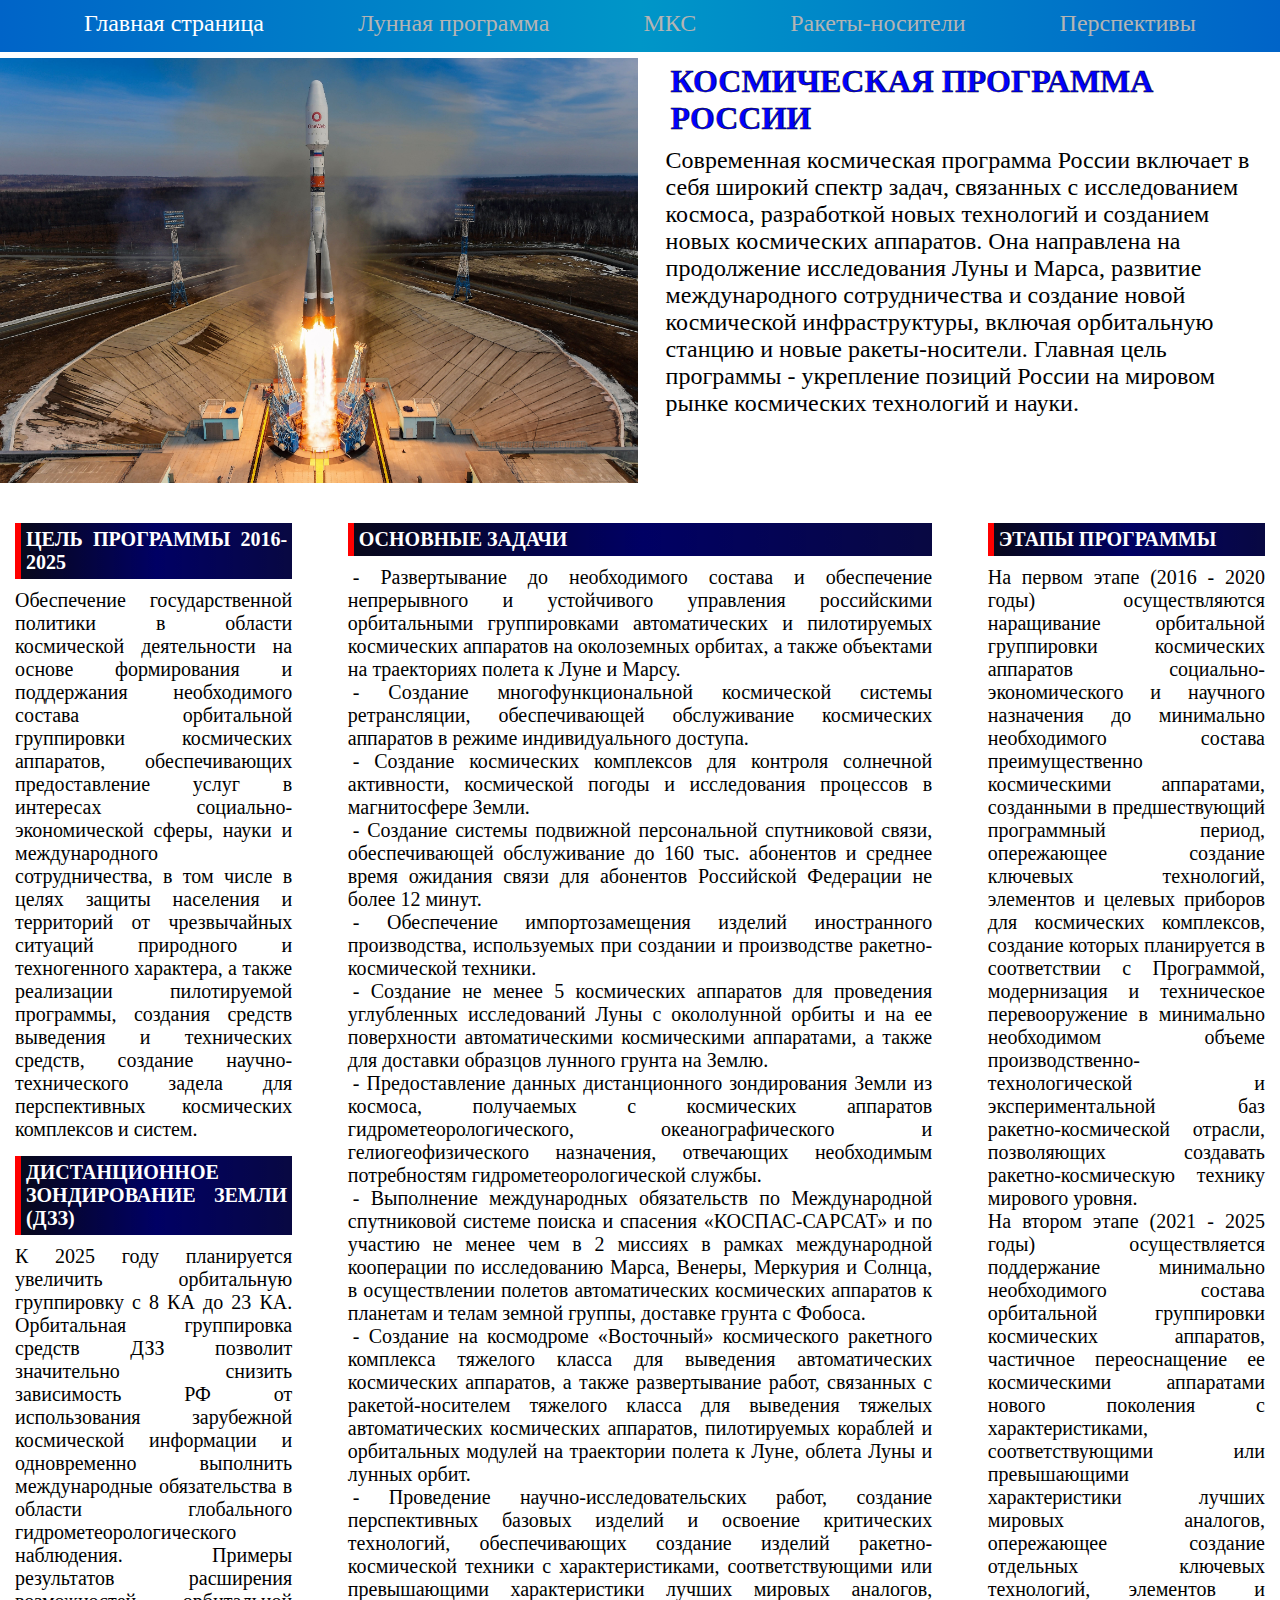
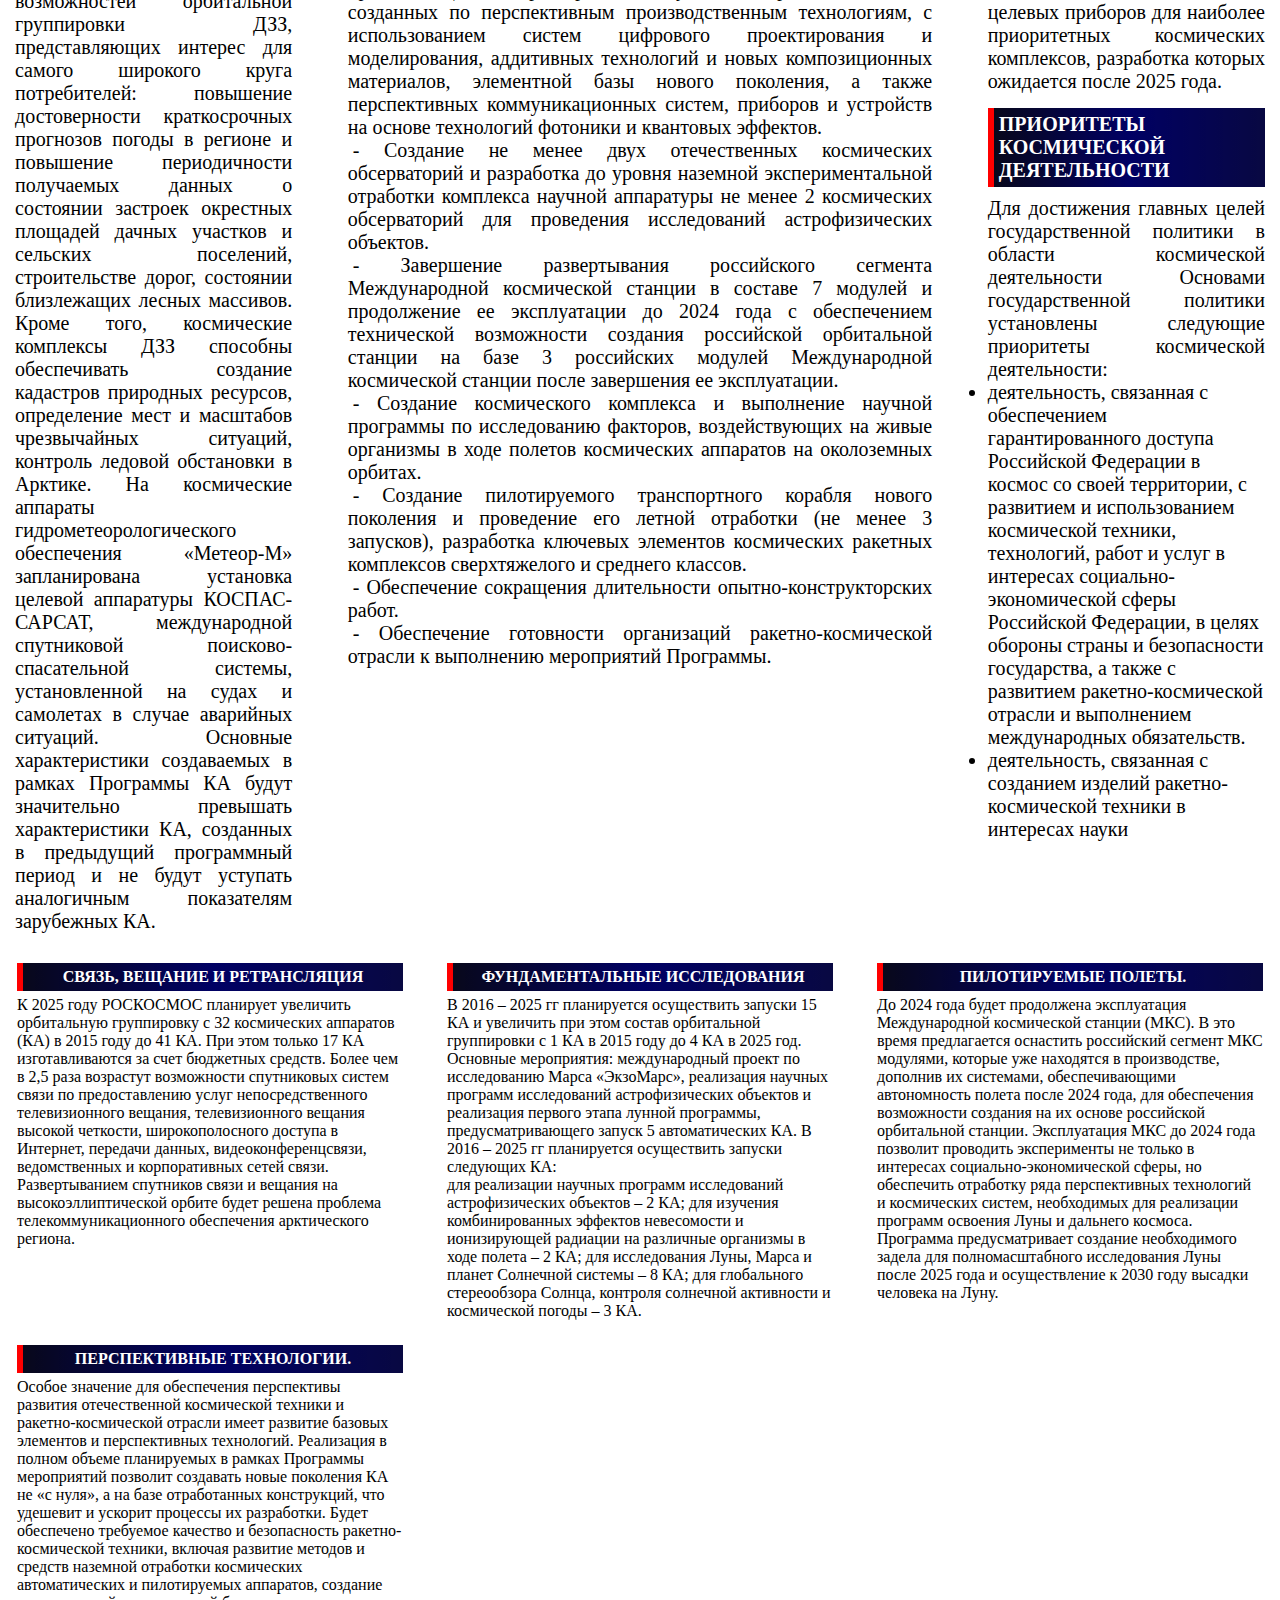
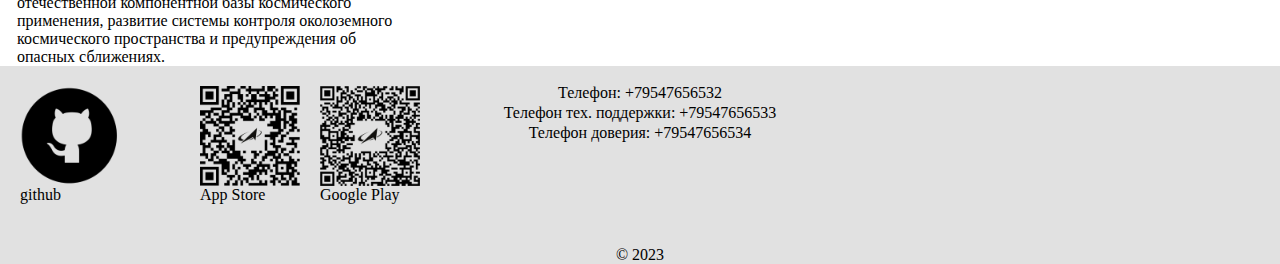
==== commit c9d50bf5: "Add files via upload" ====
--- a/index.html
+++ b/index.html
@@ -24,25 +24,25 @@
         </section>
         <section class="main-container">
             <div class="left"><h2>ЦЕЛЬ ПРОГРАММЫ 2016-2025</h2><p> Обеспечение государственной политики в области космической деятельности на основе формирования и поддержания необходимого состава орбитальной группировки космических аппаратов, обеспечивающих предоставление услуг в интересах социально-экономической сферы, науки и международного сотрудничества, в том числе в целях защиты населения и территорий от чрезвычайных ситуаций природного и техногенного характера, а также реализации пилотируемой программы, создания средств выведения и технических средств, создание научно-технического задела для перспективных космических комплексов и систем.<br>
-            <h2>ДИСТАНЦИОННОЕ ЗОНДИРОВАНИЕ ЗЕМЛИ (ДЗЗ)</h2> К 2025 году планируется увеличить орбитальную группировку с 8 КА до 23 КА. Орбитальная группировка средств ДЗЗ позволит значительно снизить зависимость РФ от использования зарубежной космической информации и одновременно выполнить международные обязательства в области глобального гидрометеорологического наблюдения. Примеры результатов расширения возможностей орбитальной группировки ДЗЗ, представляющих интерес для самого широкого круга потребителей: повышение достоверности краткосрочных прогнозов погоды в регионе и повышение периодичности получаемых данных о состоянии застроек окрестных площадей дачных участков и сельских поселений, строительстве дорог, состоянии близлежащих лесных массивов. Кроме того, космические комплексы ДЗЗ способны обеспечивать создание кадастров природных ресурсов, определение мест и масштабов чрезвычайных ситуаций, контроль ледовой обстановки в Арктике. На космические аппараты гидрометеорологического обеспечения «Метеор-М» запланирована установка целевой аппаратуры КОСПАС-САРСАТ, международной спутниковой поисково-спасательной системы, установленной на судах и самолетах в случае аварийных ситуаций. Основные характеристики создаваемых в рамках Программы КА будут значительно превышать характеристики КА, созданных в предыдущий программный период и не будут уступать аналогичным показателям зарубежных КА.</p>
+            <h2>ДИСТАНЦИОННОЕ ЗОНДИРОВАНИЕ ЗЕМЛИ (ДЗЗ)</h2><p> К 2025 году планируется увеличить орбитальную группировку с 8 КА до 23 КА. Орбитальная группировка средств ДЗЗ позволит значительно снизить зависимость РФ от использования зарубежной космической информации и одновременно выполнить международные обязательства в области глобального гидрометеорологического наблюдения. Примеры результатов расширения возможностей орбитальной группировки ДЗЗ, представляющих интерес для самого широкого круга потребителей: повышение достоверности краткосрочных прогнозов погоды в регионе и повышение периодичности получаемых данных о состоянии застроек окрестных площадей дачных участков и сельских поселений, строительстве дорог, состоянии близлежащих лесных массивов. Кроме того, космические комплексы ДЗЗ способны обеспечивать создание кадастров природных ресурсов, определение мест и масштабов чрезвычайных ситуаций, контроль ледовой обстановки в Арктике. На космические аппараты гидрометеорологического обеспечения «Метеор-М» запланирована установка целевой аппаратуры КОСПАС-САРСАТ, международной спутниковой поисково-спасательной системы, установленной на судах и самолетах в случае аварийных ситуаций. Основные характеристики создаваемых в рамках Программы КА будут значительно превышать характеристики КА, созданных в предыдущий программный период и не будут уступать аналогичным показателям зарубежных КА.</p>
             </div>
             <div class="main"><h2>ОСНОВНЫЕ ЗАДАЧИ</h2><ul>
-                <li>Развертывание до необходимого состава и обеспечение непрерывного и устойчивого управления российскими орбитальными группировками автоматических и пилотируемых космических аппаратов на околоземных орбитах, а также объектами на траекториях полета к Луне и Марсу.</li>
-                <li>Создание многофункциональной космической системы ретрансляции, обеспечивающей обслуживание космических аппаратов в режиме индивидуального доступа.</li>
-                <li>Создание космических комплексов для контроля солнечной активности, космической погоды и исследования процессов в магнитосфере Земли.</li>
-                <li>Создание системы подвижной персональной спутниковой связи, обеспечивающей обслуживание до 160 тыс. абонентов и среднее время ожидания связи для абонентов Российской Федерации не более 12 минут.</li>
-                <li>Обеспечение импортозамещения изделий иностранного производства, используемых при создании и производстве ракетно-космической техники.</li>
-                <li>Создание не менее 5 космических аппаратов для проведения углубленных исследований Луны с окололунной орбиты и на ее поверхности автоматическими космическими аппаратами, а также для доставки образцов лунного грунта на Землю.</li>
-                <li>Предоставление данных дистанционного зондирования Земли из космоса, получаемых с космических аппаратов гидрометеорологического, океанографического и гелиогеофизического назначения, отвечающих необходимым потребностям гидрометеорологической службы.</li>
-                <li>Выполнение международных обязательств по Международной спутниковой системе поиска и спасения «КОСПАС-САРСАТ» и по участию не менее чем в 2 миссиях в рамках международной кооперации по исследованию Марса, Венеры, Меркурия и Солнца, в осуществлении полетов автоматических космических аппаратов к планетам и телам земной группы, доставке грунта с Фобоса.</li>
-                <li>Создание на космодроме «Восточный» космического ракетного комплекса тяжелого класса для выведения автоматических космических аппаратов, а также развертывание работ, связанных с ракетой-носителем тяжелого класса для выведения тяжелых автоматических космических аппаратов, пилотируемых кораблей и орбитальных модулей на траектории полета к Луне, облета Луны и лунных орбит.</li>
-                <li>Проведение научно-исследовательских работ, создание перспективных базовых изделий и освоение критических технологий, обеспечивающих создание изделий ракетно-космической техники с характеристиками, соответствующими или превышающими характеристики лучших мировых аналогов,  созданных по перспективным производственным технологиям, с использованием систем цифрового проектирования и моделирования, аддитивных технологий и новых композиционных материалов, элементной базы нового поколения, а также перспективных коммуникационных систем, приборов и устройств на основе технологий фотоники и квантовых эффектов.</li>
-                <li>Создание не менее двух отечественных космических обсерваторий и разработка до уровня наземной экспериментальной отработки комплекса научной аппаратуры не менее 2 космических обсерваторий для проведения исследований астрофизических объектов.</li>
-                <li>Завершение развертывания российского сегмента Международной космической станции в составе 7 модулей и продолжение ее эксплуатации до 2024 года с обеспечением технической возможности создания российской орбитальной станции на базе 3 российских модулей Международной космической станции после завершения ее эксплуатации.</li>
-                <li>Создание космического комплекса и выполнение научной программы по исследованию факторов, воздействующих на живые организмы в ходе полетов космических аппаратов на околоземных орбитах.</li>
-                <li>Создание пилотируемого транспортного корабля нового поколения и проведение его летной отработки (не менее 3 запусков), разработка ключевых элементов космических ракетных комплексов сверхтяжелого и среднего  классов.</li>
-                <li>Обеспечение сокращения длительности опытно-конструкторских работ.</li>
-                <li>Обеспечение готовности организаций ракетно-космической  отрасли к выполнению мероприятий Программы.</li>
+                <li>- Развертывание до необходимого состава и обеспечение непрерывного и устойчивого управления российскими орбитальными группировками автоматических и пилотируемых космических аппаратов на околоземных орбитах, а также объектами на траекториях полета к Луне и Марсу.</li>
+                <li>- Создание многофункциональной космической системы ретрансляции, обеспечивающей обслуживание космических аппаратов в режиме индивидуального доступа.</li>
+                <li>- Создание космических комплексов для контроля солнечной активности, космической погоды и исследования процессов в магнитосфере Земли.</li>
+                <li>- Создание системы подвижной персональной спутниковой связи, обеспечивающей обслуживание до 160 тыс. абонентов и среднее время ожидания связи для абонентов Российской Федерации не более 12 минут.</li>
+                <li>- Обеспечение импортозамещения изделий иностранного производства, используемых при создании и производстве ракетно-космической техники.</li>
+                <li>- Создание не менее 5 космических аппаратов для проведения углубленных исследований Луны с окололунной орбиты и на ее поверхности автоматическими космическими аппаратами, а также для доставки образцов лунного грунта на Землю.</li>
+                <li>- Предоставление данных дистанционного зондирования Земли из космоса, получаемых с космических аппаратов гидрометеорологического, океанографического и гелиогеофизического назначения, отвечающих необходимым потребностям гидрометеорологической службы.</li>
+                <li>- Выполнение международных обязательств по Международной спутниковой системе поиска и спасения «КОСПАС-САРСАТ» и по участию не менее чем в 2 миссиях в рамках международной кооперации по исследованию Марса, Венеры, Меркурия и Солнца, в осуществлении полетов автоматических космических аппаратов к планетам и телам земной группы, доставке грунта с Фобоса.</li>
+                <li>- Создание на космодроме «Восточный» космического ракетного комплекса тяжелого класса для выведения автоматических космических аппаратов, а также развертывание работ, связанных с ракетой-носителем тяжелого класса для выведения тяжелых автоматических космических аппаратов, пилотируемых кораблей и орбитальных модулей на траектории полета к Луне, облета Луны и лунных орбит.</li>
+                <li>- Проведение научно-исследовательских работ, создание перспективных базовых изделий и освоение критических технологий, обеспечивающих создание изделий ракетно-космической техники с характеристиками, соответствующими или превышающими характеристики лучших мировых аналогов,  созданных по перспективным производственным технологиям, с использованием систем цифрового проектирования и моделирования, аддитивных технологий и новых композиционных материалов, элементной базы нового поколения, а также перспективных коммуникационных систем, приборов и устройств на основе технологий фотоники и квантовых эффектов.</li>
+                <li>- Создание не менее двух отечественных космических обсерваторий и разработка до уровня наземной экспериментальной отработки комплекса научной аппаратуры не менее 2 космических обсерваторий для проведения исследований астрофизических объектов.</li>
+                <li>- Завершение развертывания российского сегмента Международной космической станции в составе 7 модулей и продолжение ее эксплуатации до 2024 года с обеспечением технической возможности создания российской орбитальной станции на базе 3 российских модулей Международной космической станции после завершения ее эксплуатации.</li>
+                <li>- Создание космического комплекса и выполнение научной программы по исследованию факторов, воздействующих на живые организмы в ходе полетов космических аппаратов на околоземных орбитах.</li>
+                <li>- Создание пилотируемого транспортного корабля нового поколения и проведение его летной отработки (не менее 3 запусков), разработка ключевых элементов космических ракетных комплексов сверхтяжелого и среднего  классов.</li>
+                <li>- Обеспечение сокращения длительности опытно-конструкторских работ.</li>
+                <li>- Обеспечение готовности организаций ракетно-космической  отрасли к выполнению мероприятий Программы.</li>
             </ul></div>
             <div class="right"><h2>ЭТАПЫ ПРОГРАММЫ</h2><p>На первом этапе (2016 - 2020 годы) осуществляются наращивание орбитальной группировки космических аппаратов социально-экономического и научного назначения до минимально необходимого состава преимущественно космическими аппаратами, созданными в предшествующий программный период, опережающее создание ключевых технологий, элементов и целевых приборов для космических комплексов, создание которых планируется в соответствии с Программой, модернизация и техническое перевооружение  в минимально необходимом объеме производственно-технологической и экспериментальной баз ракетно-космической отрасли, позволяющих создавать ракетно-космическую технику мирового уровня. <br>
             На втором этапе (2021 - 2025 годы) осуществляется поддержание минимально необходимого состава орбитальной группировки космических аппаратов, частичное переоснащение ее космическими аппаратами нового поколения с характеристиками, соответствующими или превышающими характеристики лучших мировых аналогов, опережающее создание отдельных ключевых технологий, элементов и целевых приборов для наиболее приоритетных космических комплексов, разработка которых ожидается после 2025 года.<br></p>
@@ -50,9 +50,9 @@
             Для достижения главных целей государственной политики в области космической деятельности Основами государственной политики установлены следующие приоритеты космической деятельности:</p> <ul><li>деятельность, связанная с обеспечением гарантированного доступа Российской Федерации в космос со своей территории, с развитием и использованием космической техники, технологий, работ и услуг в интересах социально-экономической сферы Российской Федерации, в целях обороны страны и безопасности государства, а также с развитием ракетно-космической отрасли и выполнением международных обязательств.</li><li>деятельность, связанная с созданием изделий ракетно-космической техники в интересах науки</li></ul>
         </div>
         </section>
-        <section class="footer-container">
+        <section class="additional-container">
             <div><h2>СВЯЗЬ, ВЕЩАНИЕ И РЕТРАНСЛЯЦИЯ</h2><p>К 2025 году РОСКОСМОС планирует увеличить орбитальную группировку с 32 космических аппаратов (КА) в 2015 году до 41 КА. При этом только 17 КА изготавливаются за счет бюджетных средств. Более чем в 2,5 раза возрастут возможности спутниковых систем связи по предоставлению услуг непосредственного телевизионного вещания, телевизионного вещания высокой четкости, широкополосного доступа в Интернет, передачи данных, видеоконференцсвязи, ведомственных и корпоративных сетей связи. Развертыванием спутников связи и вещания на высокоэллиптической орбите будет решена проблема телекоммуникационного обеспечения арктического региона.</p></div>
-            <div><h2>ФУНДАМЕНТАЛЬНЫЕ ИССЛЕДОВАНИЯ</h2> <p>В 2016 – 2025 гг планируется осуществить запуски 15 КА и увеличить при этом состав орбитальной группировки с 1 КА в 2015 году до 4 КА в 2025 год. Основные мероприятия: международный проект по исследованию Марса «ЭкзоМарс», реализация научных программ исследований астрофизических объектов и реализация первого этапа лунной программы, предусматривающего запуск 5 автоматических КА. В 2016 – 2025 гг планируется осуществить запуски следующих КА:<br>
+            <div><h2>ФУНДАМЕНТАЛЬНЫЕ ИССЛЕДОВАНИЯ</h2><p>В 2016 – 2025 гг планируется осуществить запуски 15 КА и увеличить при этом состав орбитальной группировки с 1 КА в 2015 году до 4 КА в 2025 год. Основные мероприятия: международный проект по исследованию Марса «ЭкзоМарс», реализация научных программ исследований астрофизических объектов и реализация первого этапа лунной программы, предусматривающего запуск 5 автоматических КА. В 2016 – 2025 гг планируется осуществить запуски следующих КА:<br>
                 для реализации научных программ исследований астрофизических объектов – 2 КА;
                 для изучения комбинированных эффектов невесомости и ионизирующей радиации на различные организмы в ходе полета – 2 КА;
                 для исследования Луны, Марса и планет Солнечной системы – 8 КА;
@@ -60,5 +60,16 @@
             <div><h2>ПИЛОТИРУЕМЫЕ ПОЛЕТЫ.</h2><p>До 2024 года будет продолжена эксплуатация Международной космической станции (МКС). В это время предлагается оснастить российский сегмент МКС модулями, которые уже находятся в производстве, дополнив их системами, обеспечивающими автономность полета после 2024 года, для обеспечения возможности создания на их основе российской орбитальной станции. Эксплуатация МКС до 2024 года позволит проводить эксперименты не только в интересах социально-экономической сферы, но обеспечить отработку ряда перспективных технологий и космических систем, необходимых для реализации программ освоения Луны и дальнего космоса. Программа предусматривает создание необходимого задела для полномасштабного исследования Луны после 2025 года и осуществление к 2030 году высадки человека на Луну.</p></div>
             <div><h2>ПЕРСПЕКТИВНЫЕ ТЕХНОЛОГИИ.</h2><p>Особое значение для обеспечения перспективы развития отечественной космической техники и ракетно-космической отрасли имеет развитие базовых элементов и перспективных технологий. Реализация в полном объеме планируемых в рамках Программы мероприятий позволит создавать новые поколения КА не «с нуля», а на базе отработанных конструкций, что удешевит и ускорит процессы их разработки. Будет обеспечено требуемое качество и безопасность ракетно-космической техники, включая развитие методов и средств наземной отработки космических автоматических и пилотируемых аппаратов, создание отечественной компонентной базы космического применения, развитие системы контроля околоземного космического пространства и предупреждения об опасных сближениях.</p></div>
         </section>
+        <section class ="footer-container">
+            <div class ="qr">
+                <a href="https://github.com/Vladok1n/RGR" class="githubref"><span>github</span></a>
+                <a class="apple" target="_blank" href="https://apps.apple.com/ru/app/id1520532258"><span>App Store</span></a>
+                <a class="google" target="_blank" href="https://play.google.com/store/apps/details?id=ru.roscosmos.app&amp;hl=ru"><span>Google Play</span></a>
+            </div>
+            <div class="number"><br>Телефон: +79547656532 </div>
+            <div class="number"><br>Телефон тех. поддержки: +79547656533 </div>
+            <div class="number"><br>Телефон доверия: +79547656534 </div>
+            <div class="date">&copy; 2023</div>
+        </section>
     </body>
 </html>--- a/styles.css
+++ b/styles.css
@@ -77,6 +77,9 @@
 .notalink{
     text-decoration: underline;
 }
+.moon-pic{
+    width: 100%;
+}
 .link{
     text-decoration: none;
     color: rgb(180, 180, 180);
@@ -107,34 +110,123 @@
 .main ul{
     list-style: none;
     text-indent: 5px;
+    text-align: justify;
+}
+.right ul{
     text-align: left;
 }
-.main ul li::before{
-    content: '- ';
-    text-indent: 5px;
-}
-.right ul{
-    list-style: none;
-    text-indent: 5px;
-    text-align: left;
-}
-.right ul li::before{
-    content: '- ';
-    text-indent: 5px;
-}
-.footer-container{
+.additional-container{
     grid-template-columns: repeat(auto-fit, minmax(350px, 1fr));
     gap: 10px; 
-    background-color: rgb(240, 240, 240);
-}
-.footer-container div{
+}
+.additional-container div{
     font-size: 1rem;
     padding: 15px 17px 0px;
 }
-.footer-container h2{
+.additional-container h2{
     font-size: 1rem;
     margin-bottom: 5px;
     text-align: center;  
+}
+.footer-container{
+    background-color: rgb(225, 225, 225);
+}
+.qr{
+    flex-wrap: wrap;
+    display: flex;
+    margin-top: 20px;
+}
+.qr span{
+    text-decoration: none;
+}
+.number{
+    position: relative;
+    top: -120px;
+    text-align: center;
+    height: 20px;
+    align-content: space-between;
+}
+.githubref{
+    background: url(assets/github.png)no-repeat;
+    background-size: cover;
+    display: inline-flex;
+    position: relative;
+    left: 20px;
+    height: 100px;
+    width: 100px; 
+    text-decoration: none;
+    text-align: center;
+}
+.githubref span{
+    position: absolute;
+    top: 100px;
+    color: black;
+}
+.apple{
+    background: url(assets/mobile_qr-apple.png)no-repeat;
+    background-size: cover;
+    height: 100px;
+    left: 100px;
+    position: relative;
+    display: inline-flex;
+    width: 100px;
+    text-decoration: none;   
+    text-align: center;
+}
+.apple span{
+    position: absolute;
+    top: 100px;
+    color: black;
+}
+.google{
+    background: url(assets/mobile_qr-google.png)no-repeat;
+    background-size: cover;
+    height: 100px;
+    left: 120px;
+    position: relative;
+    display: inline-flex;
+    width: 100px;
+    text-decoration: none;
+    text-align: center;
+}
+.google span{
+    position: absolute;
+    top: 100px;
+    color: black;
+}
+.date{
+    text-align: center;
+}
+.rockets-container{
+    display: inline-flex;
+    gap: 5px;
+    flex-wrap: wrap;
+}
+.rocket{
+    width: 49vw;
+    text-align: justify;
+}
+.rocket-main{
+    display: inline-flex;
+}
+.rocket-main img{
+    margin: 5px 10px;
+}
+.rocket-main p{
+    margin: 5px 10px;
+    display: flex;
+    align-items: flex-start;
+    font-family: 'Times New Roman';
+    font-size: 1.1rem;
+}
+.mks-pic{
+    width: 100%;
+    margin-top: 15px;
+}
+.podpis{
+    justify-content: center;
+    display: flex;
+    color: rgb(100, 100, 100);
 }
 @media (min-width: 320px) and (max-width: 479.98px){
     h2{
@@ -152,7 +244,7 @@
         display: flex;
         grid-area: nav-list;
         grid-column: span 2;
-        font-size: 1.1rem;
+        width: 100vw;
     }
     .nav-list ul{
         padding: 0px;
@@ -160,6 +252,7 @@
     }
     .nav-list li a{
         text-align: center;
+        font-size: 1rem;
     }
     .nav-pic{
         grid-area: nav-pic;
@@ -179,19 +272,83 @@
     .main-container div{
         margin-top: 30px;
         padding: 0px;
+        margin-left: 0;
+        margin-right: 0;
+        margin: 0px 5px;
+        font-size: 1.1rem;
+        width: 100vw;
+        text-align: justify;
+    }
+    .main-container h2{
+        width: 70vw;
+    }
+    .left{
+        margin: auto 10px auto 10px;
+    }
+    .additional-container{
         margin: 10px;
+        padding: 0px;
         font-size: 1.1rem;
     }
-    .footer-container{
-        margin: 10px;
-        padding: 0px;
-        font-size: 1.1rem;
-    }
-    .footer-container h2{
+    .additional-container div{
+        padding: 0px;
+        width: 98vw;
+        text-align: justify;
+    }
+    .additional-container h2{
         text-align: left;
     }
     .link:hover {
         color: black;
+    }
+    .footer-container{
+        font-size: 0.95rem;
+    }
+    .qr{
+        width: 100vw;
+        position: relative;
+        top: 45px;
+        justify-content: space-around;
+    }
+    .githubref{
+        left: 0;
+        width: 75px;
+        height: 75px;
+    }
+    .apple{
+        left: 0;
+        width: 75px;
+        height: 75px;
+    }
+    .google{
+        left: 0;
+        width: 75px;
+        height: 75px;
+    }
+    .githubref span{
+        top: 75px;
+        width: 100px;
+    }
+    .apple span{
+        top: 75px;
+        width: 100px;
+    }
+    .google span{
+        top: 75px;
+        width: 100px;
+    }
+    .number{
+        top:-110px;
+    }
+    .rocket-main{
+        flex-wrap: wrap;
+    }
+    .rocket-main img{
+        width: 50%;
+        height: 50%;
+    }
+    .rocket{
+        width: 100vw;
     }
 }
 @media (min-width: 480px) and (max-width: 767.98px){
@@ -242,16 +399,57 @@
         grid-column: span 1;
         grid-row: span 2;
     }
-    .footer-container{
+    .additional-container{
         margin: 10px;
         padding: 0px;
         font-size: 1rem;
     }
-    .footer-container h2{
+    .additional-container h2{
         text-align: left;
     }
     .link:hover {
         color: black;
+    }
+    .qr{
+        width: 100vw;
+        position: relative;
+        top: 50px;
+        justify-content: space-around;
+    }
+    .githubref{
+        left: 0;
+    }
+    .apple{
+        left: 0;
+    }
+    .google{
+        left: 0;
+    }
+    .githubref span{
+        width: 100px;
+    }
+    .apple span{
+        width: 100px;
+    }
+    .google span{
+        width: 100px;
+    }
+    .number{
+        position: relative;
+        top: -130px;
+    }
+    .date{
+        margin-top: 10px;
+    }
+    .rocket-main{
+        flex-wrap: wrap;
+    }
+    .rocket-main img{
+        width: 50%;
+        height: 50%;
+    }
+    .rocket{
+        width: 100vw;
     }
 }
 @media (min-width: 768px) and (max-width: 991.98px){
@@ -294,16 +492,53 @@
         grid-column: span 1;
         grid-row: span 2;
     }
-    .footer-container{
+    .additional-container{
         margin: 10px;
         padding: 0px;
         font-size: 1rem;
     }
-    .footer-container h2{
+    .additional-container h2{
         text-align: left;
     }
     .link:hover {
         color: black;
+    }
+    .qr{
+        width: 100vw;
+        position: relative;
+        top: 60px;
+        justify-content: space-around;
+    }
+    .githubref{
+        left: 0;
+    }
+    .apple{
+        left: 0;
+    }
+    .google{
+        left: 0;
+    }
+    .githubref span{
+        width: 100px;
+    }
+    .apple span{
+        width: 100px;
+    }
+    .google span{
+        width: 100px;
+    }
+    .date{
+        margin-top: 20px;
+    }
+    .rocket-main{
+        flex-wrap: wrap;
+    }
+    .rocket-main img{
+        width: 50%;
+        height: 50%;
+    }
+    .rocket{
+        width: 100vw;
     }
 }
 @media (min-width: 992px) and (max-width: 1199.98px){
@@ -353,18 +588,49 @@
     .right{
         grid-column: span 3;
     }
-    .footer-container{
+    .additional-container{
         margin: 10px;
         padding: 0px;
         font-size: 1rem;
         grid-template-columns: repeat(auto-fit, minmax(200px, 1fr));
         gap: 3px;
     }
-    .footer-container h2{
+    .additional-container h2{
         text-align: left;
     }
     .link:hover {
         color: black;
+    }
+    .qr{
+        width: 100vw;
+        position: relative;
+        top: 60px;
+        justify-content: space-around;
+    }
+    .githubref{
+        left: 0;
+    }
+    .apple{
+        left: 0;
+    }
+    .google{
+        left: 0;
+    }
+    .githubref span{
+        width: 100px;
+    }
+    .apple span{
+        width: 100px;
+    }
+    .google span{
+        width: 100px;
+    }
+    .date{
+        margin-top: 20px;
+    }
+    .rocket-main img{
+        width: 100%;
+        height: 100%;
     }
 }
 @media (min-width: 615px) and (max-width: 767.98px){
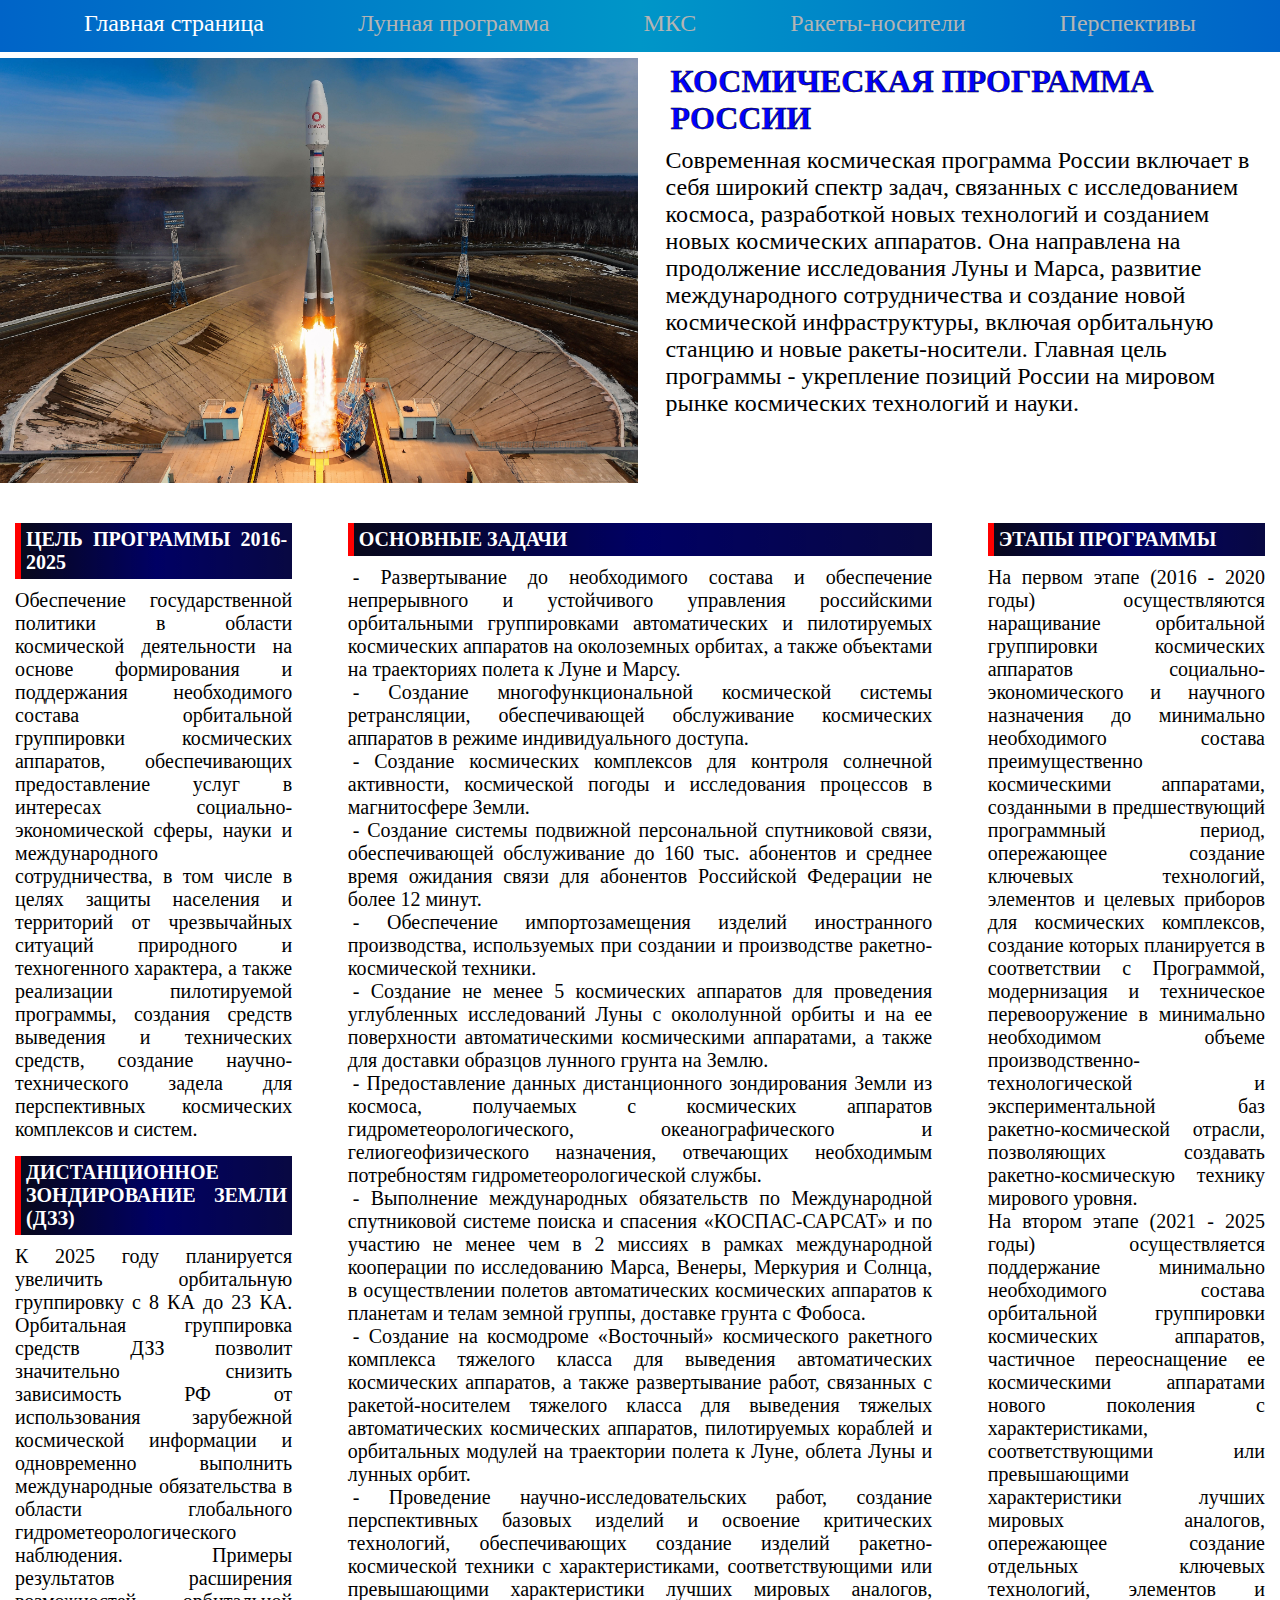
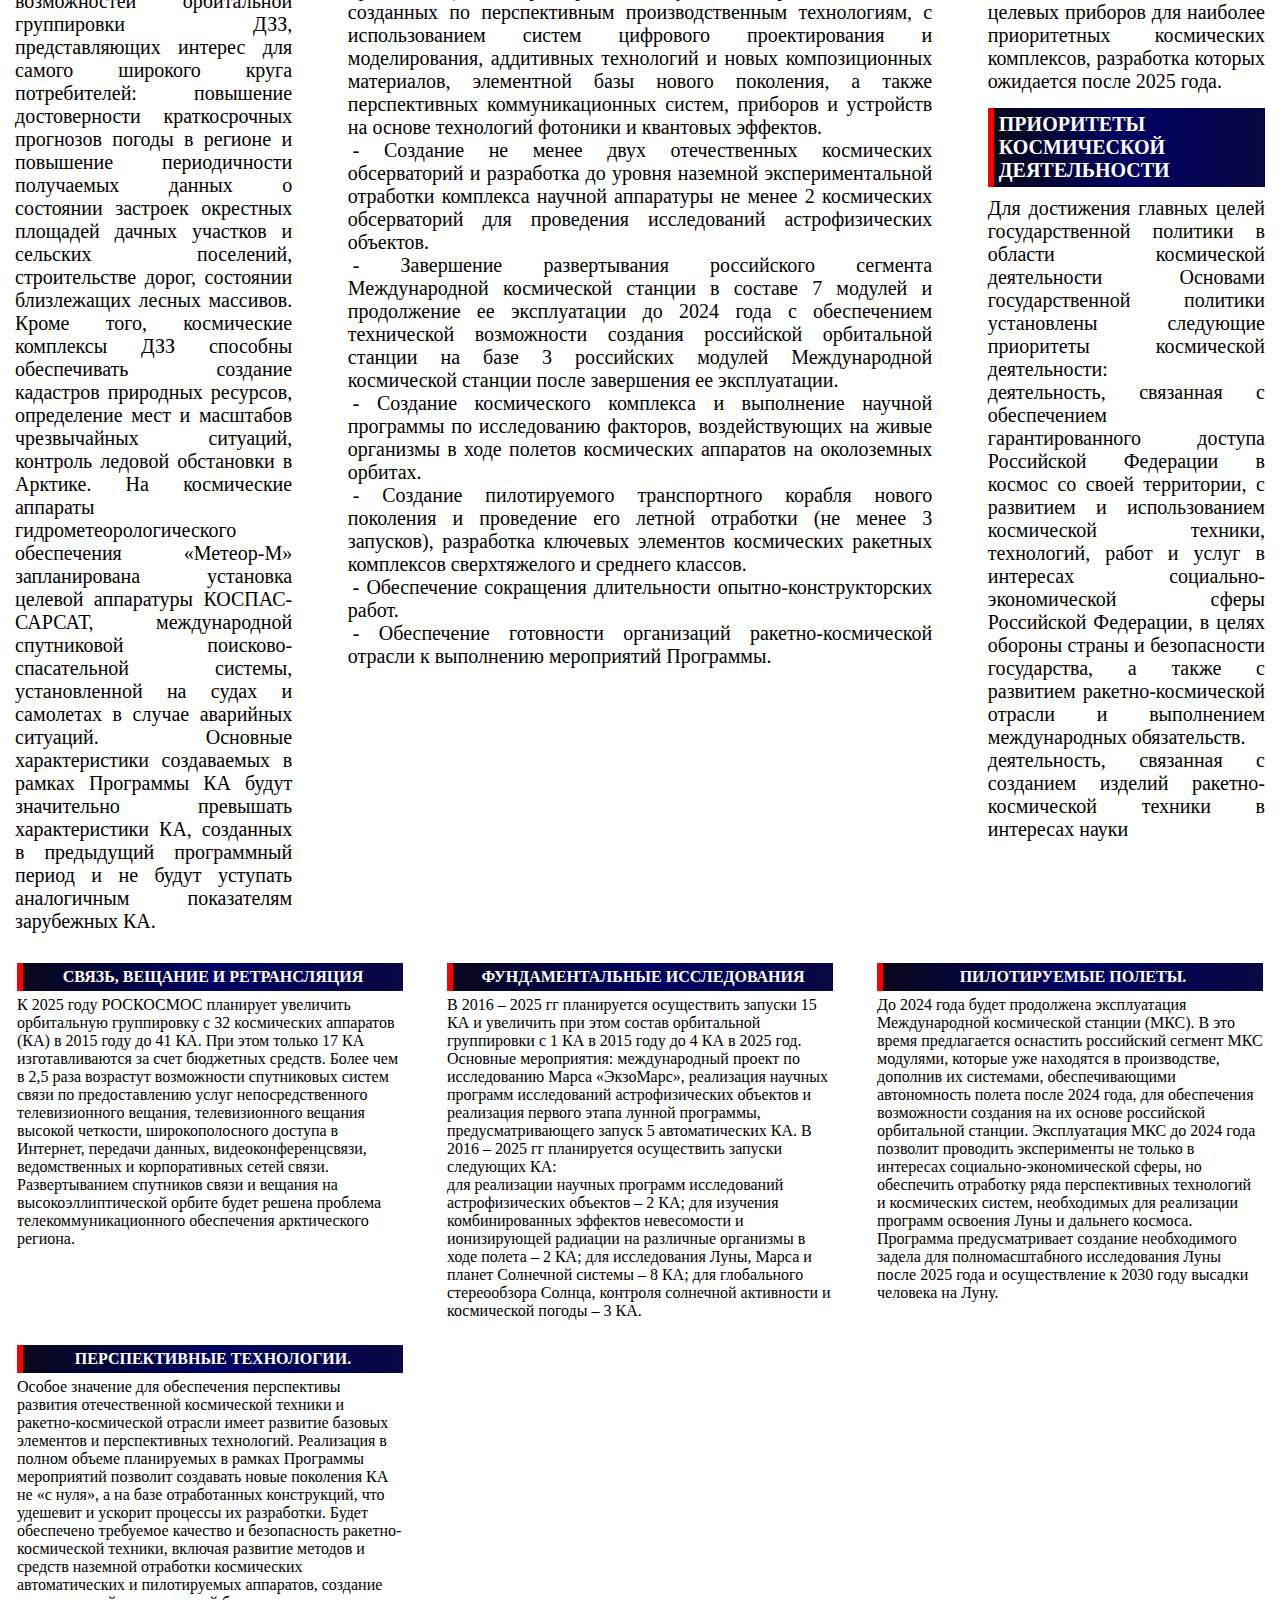
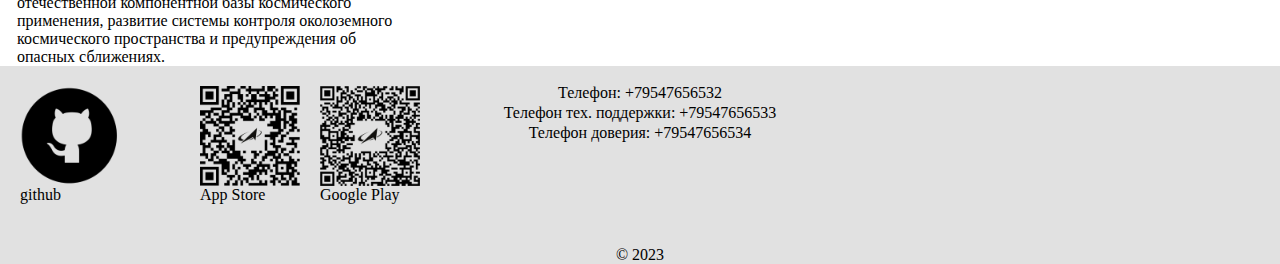
==== commit 7d570379: "Add files via upload" ====
--- a/index.html
+++ b/index.html
@@ -47,7 +47,7 @@
             <div class="right"><h2>ЭТАПЫ ПРОГРАММЫ</h2><p>На первом этапе (2016 - 2020 годы) осуществляются наращивание орбитальной группировки космических аппаратов социально-экономического и научного назначения до минимально необходимого состава преимущественно космическими аппаратами, созданными в предшествующий программный период, опережающее создание ключевых технологий, элементов и целевых приборов для космических комплексов, создание которых планируется в соответствии с Программой, модернизация и техническое перевооружение  в минимально необходимом объеме производственно-технологической и экспериментальной баз ракетно-космической отрасли, позволяющих создавать ракетно-космическую технику мирового уровня. <br>
             На втором этапе (2021 - 2025 годы) осуществляется поддержание минимально необходимого состава орбитальной группировки космических аппаратов, частичное переоснащение ее космическими аппаратами нового поколения с характеристиками, соответствующими или превышающими характеристики лучших мировых аналогов, опережающее создание отдельных ключевых технологий, элементов и целевых приборов для наиболее приоритетных космических комплексов, разработка которых ожидается после 2025 года.<br></p>
             <h2>ПРИОРИТЕТЫ КОСМИЧЕСКОЙ ДЕЯТЕЛЬНОСТИ</h2><p>
-            Для достижения главных целей государственной политики в области космической деятельности Основами государственной политики установлены следующие приоритеты космической деятельности:</p> <ul><li>деятельность, связанная с обеспечением гарантированного доступа Российской Федерации в космос со своей территории, с развитием и использованием космической техники, технологий, работ и услуг в интересах социально-экономической сферы Российской Федерации, в целях обороны страны и безопасности государства, а также с развитием ракетно-космической отрасли и выполнением международных обязательств.</li><li>деятельность, связанная с созданием изделий ракетно-космической техники в интересах науки</li></ul>
+            Для достижения главных целей государственной политики в области космической деятельности Основами государственной политики установлены следующие приоритеты космической деятельности:<br>деятельность, связанная с обеспечением гарантированного доступа Российской Федерации в космос со своей территории, с развитием и использованием космической техники, технологий, работ и услуг в интересах социально-экономической сферы Российской Федерации, в целях обороны страны и безопасности государства, а также с развитием ракетно-космической отрасли и выполнением международных обязательств.<br>деятельность, связанная с созданием изделий ракетно-космической техники в интересах науки</p>
         </div>
         </section>
         <section class="additional-container">
--- a/styles.css
+++ b/styles.css
@@ -202,9 +202,15 @@
     gap: 5px;
     flex-wrap: wrap;
 }
+.rocket h2{
+    text-align: center;
+}
 .rocket{
     width: 49vw;
     text-align: justify;
+}
+.rocket div{
+    padding-left: 5px;
 }
 .rocket-main{
     display: inline-flex;
@@ -228,6 +234,7 @@
     display: flex;
     color: rgb(100, 100, 100);
 }
+
 @media (min-width: 320px) and (max-width: 479.98px){
     h2{
         font-size: 1rem;
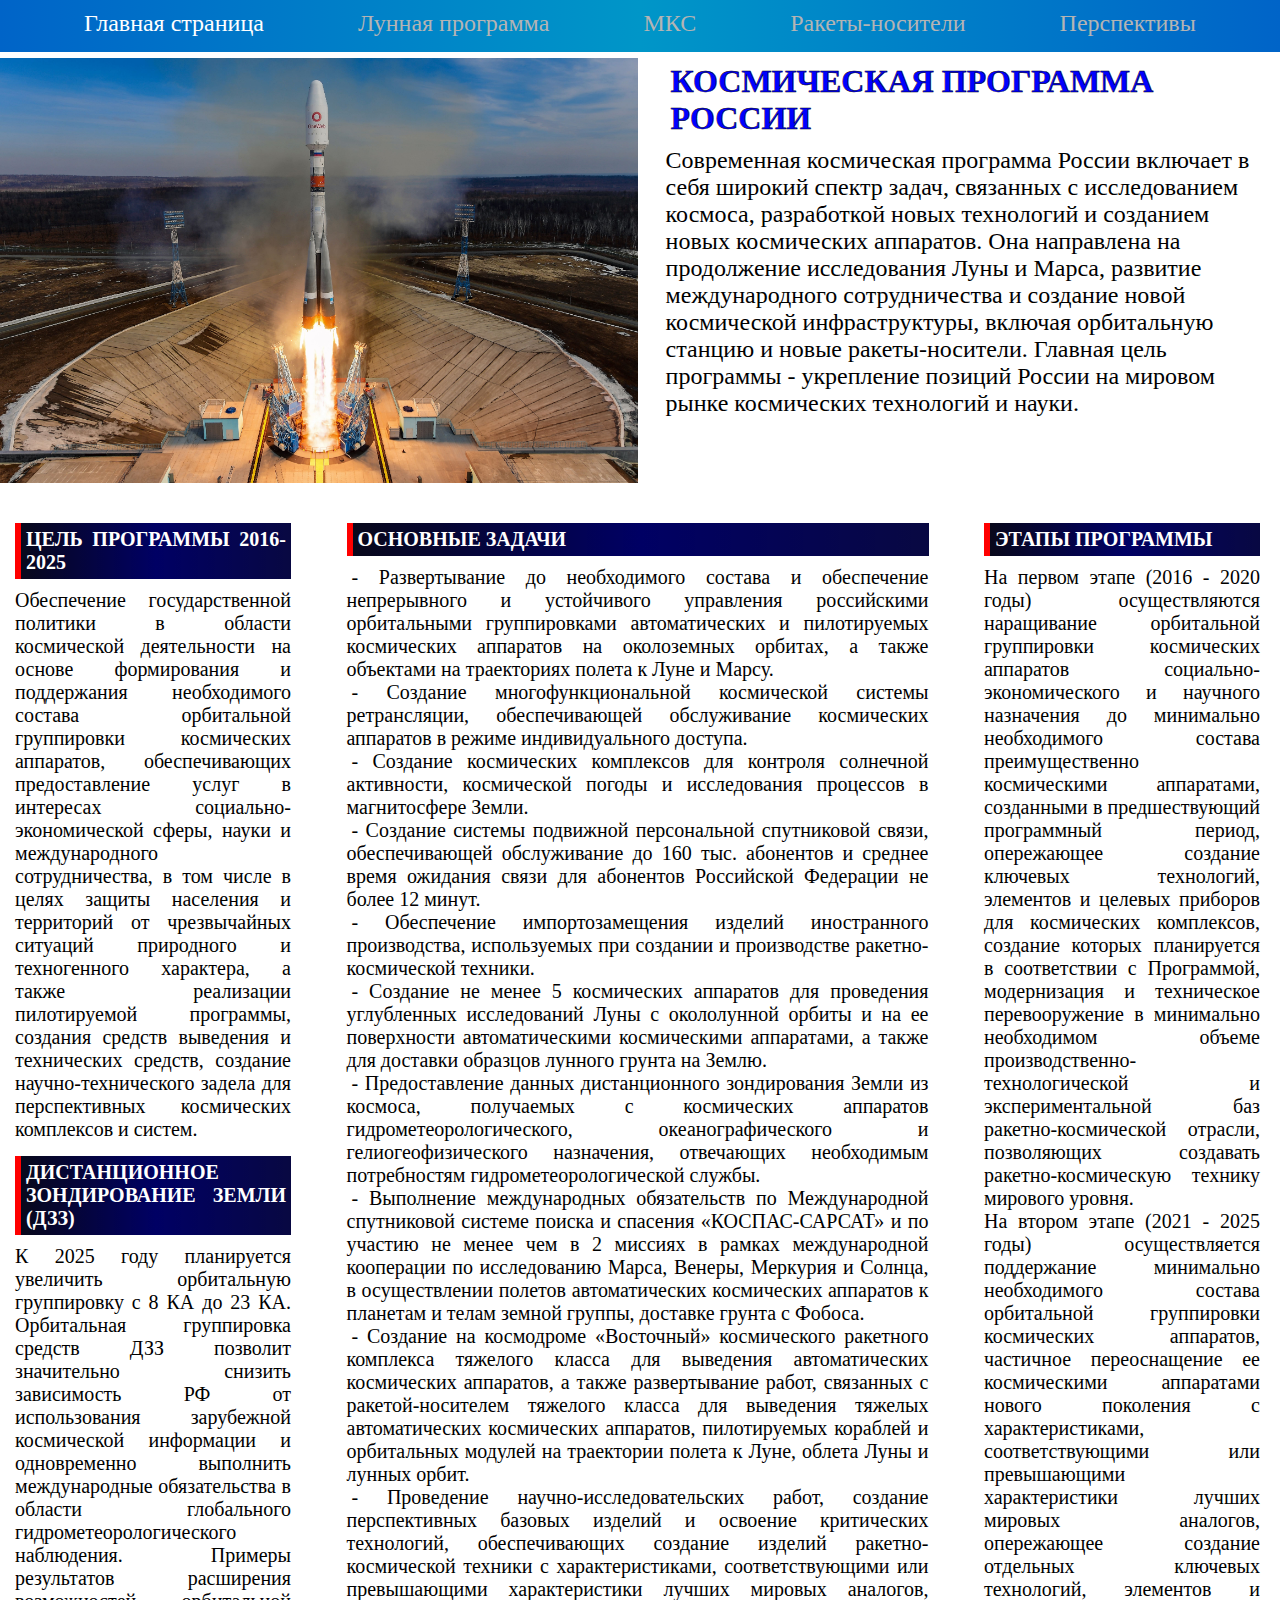
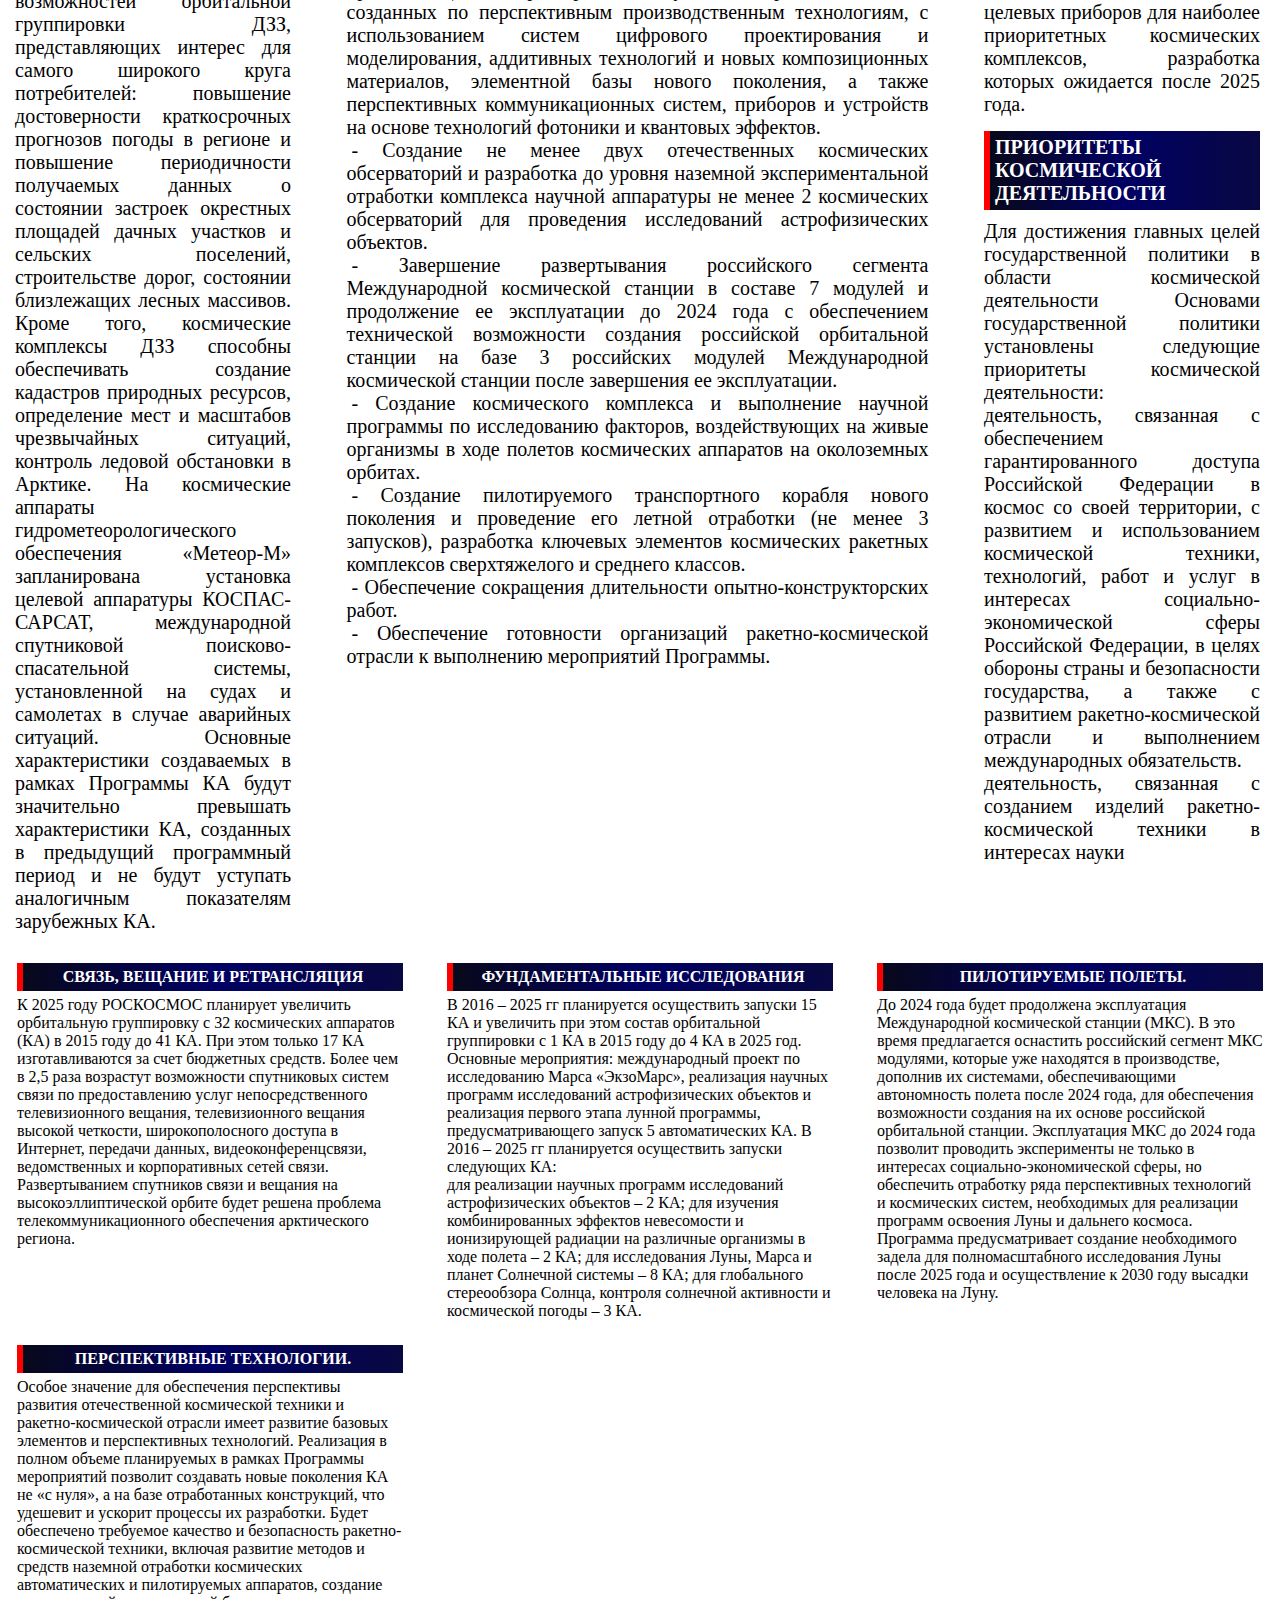
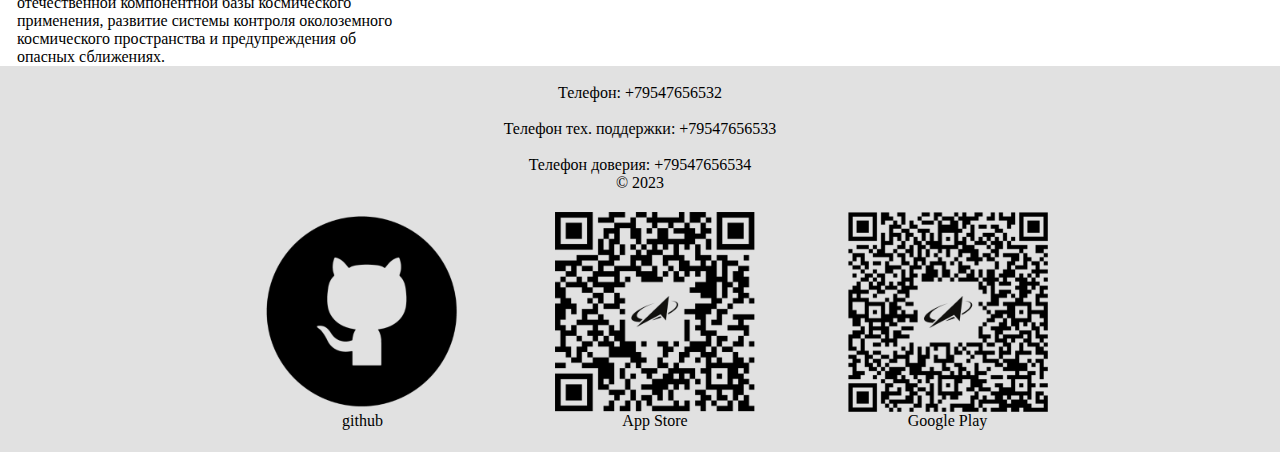
==== commit 05816528: "Add files via upload" ====
--- a/index.html
+++ b/index.html
@@ -61,15 +61,24 @@
             <div><h2>ПЕРСПЕКТИВНЫЕ ТЕХНОЛОГИИ.</h2><p>Особое значение для обеспечения перспективы развития отечественной космической техники и ракетно-космической отрасли имеет развитие базовых элементов и перспективных технологий. Реализация в полном объеме планируемых в рамках Программы мероприятий позволит создавать новые поколения КА не «с нуля», а на базе отработанных конструкций, что удешевит и ускорит процессы их разработки. Будет обеспечено требуемое качество и безопасность ракетно-космической техники, включая развитие методов и средств наземной отработки космических автоматических и пилотируемых аппаратов, создание отечественной компонентной базы космического применения, развитие системы контроля околоземного космического пространства и предупреждения об опасных сближениях.</p></div>
         </section>
         <section class ="footer-container">
+            <div class="nums">
+                <div class="number"><br>Телефон: +79547656532 </div>
+                <div class="number"><br>Телефон тех. поддержки: +79547656533 </div>
+                <div class="number"><br>Телефон доверия: +79547656534 </div>
+                <div class="date">&copy; 2023</div>
+            </div>
             <div class ="qr">
-                <a href="https://github.com/Vladok1n/RGR" class="githubref"><span>github</span></a>
-                <a class="apple" target="_blank" href="https://apps.apple.com/ru/app/id1520532258"><span>App Store</span></a>
-                <a class="google" target="_blank" href="https://play.google.com/store/apps/details?id=ru.roscosmos.app&amp;hl=ru"><span>Google Play</span></a>
+                <div class="refCont">
+                    <a href="https://github.com/Vladok1n/RGR" class="githubref"><span>github</span></a>
+                </div>
+                <div class="refCont">
+                    <a class="apple" target="_blank" href="https://apps.apple.com/ru/app/id1520532258"><span>App Store</span></a>
+                </div>
+                <div class="refCont">
+                    <a class="google" target="_blank" href="https://play.google.com/store/apps/details?id=ru.roscosmos.app&amp;hl=ru"><span>Google Play</span></a>
+                </div>
+                
             </div>
-            <div class="number"><br>Телефон: +79547656532 </div>
-            <div class="number"><br>Телефон тех. поддержки: +79547656533 </div>
-            <div class="number"><br>Телефон доверия: +79547656534 </div>
-            <div class="date">&copy; 2023</div>
         </section>
     </body>
 </html>--- a/styles.css
+++ b/styles.css
@@ -130,30 +130,29 @@
 }
 .footer-container{
     background-color: rgb(225, 225, 225);
-}
-.qr{
+    display: flex;
     flex-wrap: wrap;
+    justify-content: center;
+    height: auto;
+    min-height: 350px;
+}
+.qr {
     display: flex;
-    margin-top: 20px;
+    justify-content: space-evenly;
 }
 .qr span{
     text-decoration: none;
 }
-.number{
-    position: relative;
-    top: -120px;
+.nums{
+    width: 100%;
     text-align: center;
-    height: 20px;
-    align-content: space-between;
+}
+.refCont {
+    width: 30%;
 }
 .githubref{
     background: url(assets/github.png)no-repeat;
     background-size: cover;
-    display: inline-flex;
-    position: relative;
-    left: 20px;
-    height: 100px;
-    width: 100px; 
     text-decoration: none;
     text-align: center;
 }
@@ -165,11 +164,6 @@
 .apple{
     background: url(assets/mobile_qr-apple.png)no-repeat;
     background-size: cover;
-    height: 100px;
-    left: 100px;
-    position: relative;
-    display: inline-flex;
-    width: 100px;
     text-decoration: none;   
     text-align: center;
 }
@@ -181,18 +175,22 @@
 .google{
     background: url(assets/mobile_qr-google.png)no-repeat;
     background-size: cover;
-    height: 100px;
-    left: 120px;
-    position: relative;
-    display: inline-flex;
-    width: 100px;
     text-decoration: none;
     text-align: center;
 }
-.google span{
-    position: absolute;
-    top: 100px;
+.google span, .apple span, .githubref span{
+    position: relative;
+    top: 200px;
     color: black;
+}
+.githubref, .apple, .google {
+    width: 200px;
+    height:200px;
+    display: block;
+    margin-left: 50px;
+    margin-right: 50px;
+    margin-bottom: 40px;
+    margin-top: 20px;
 }
 .date{
     text-align: center;
@@ -649,6 +647,7 @@
     .main-container{
         grid-template-areas: 
         "left main right";
+        padding-right: 5px;
         grid-template-columns: 24% 48% 24%;
         justify-content: space-between;
     }
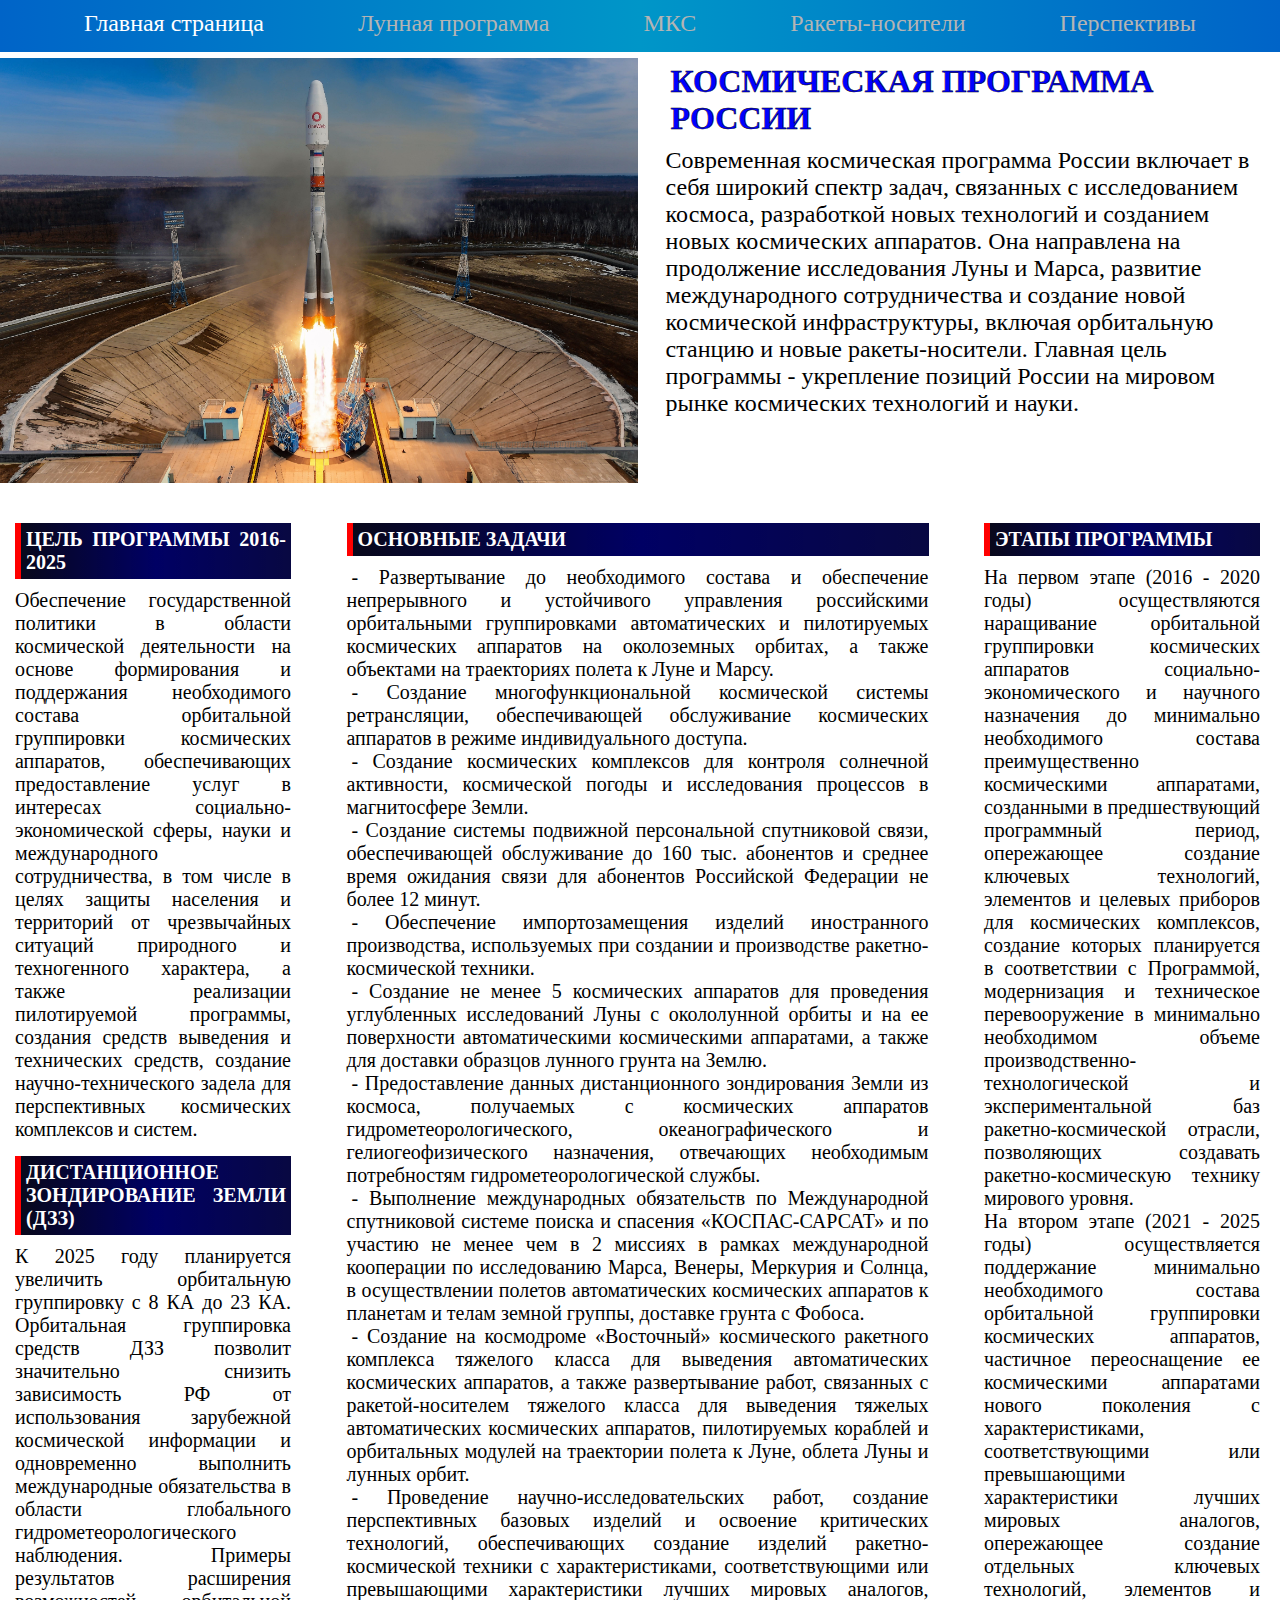
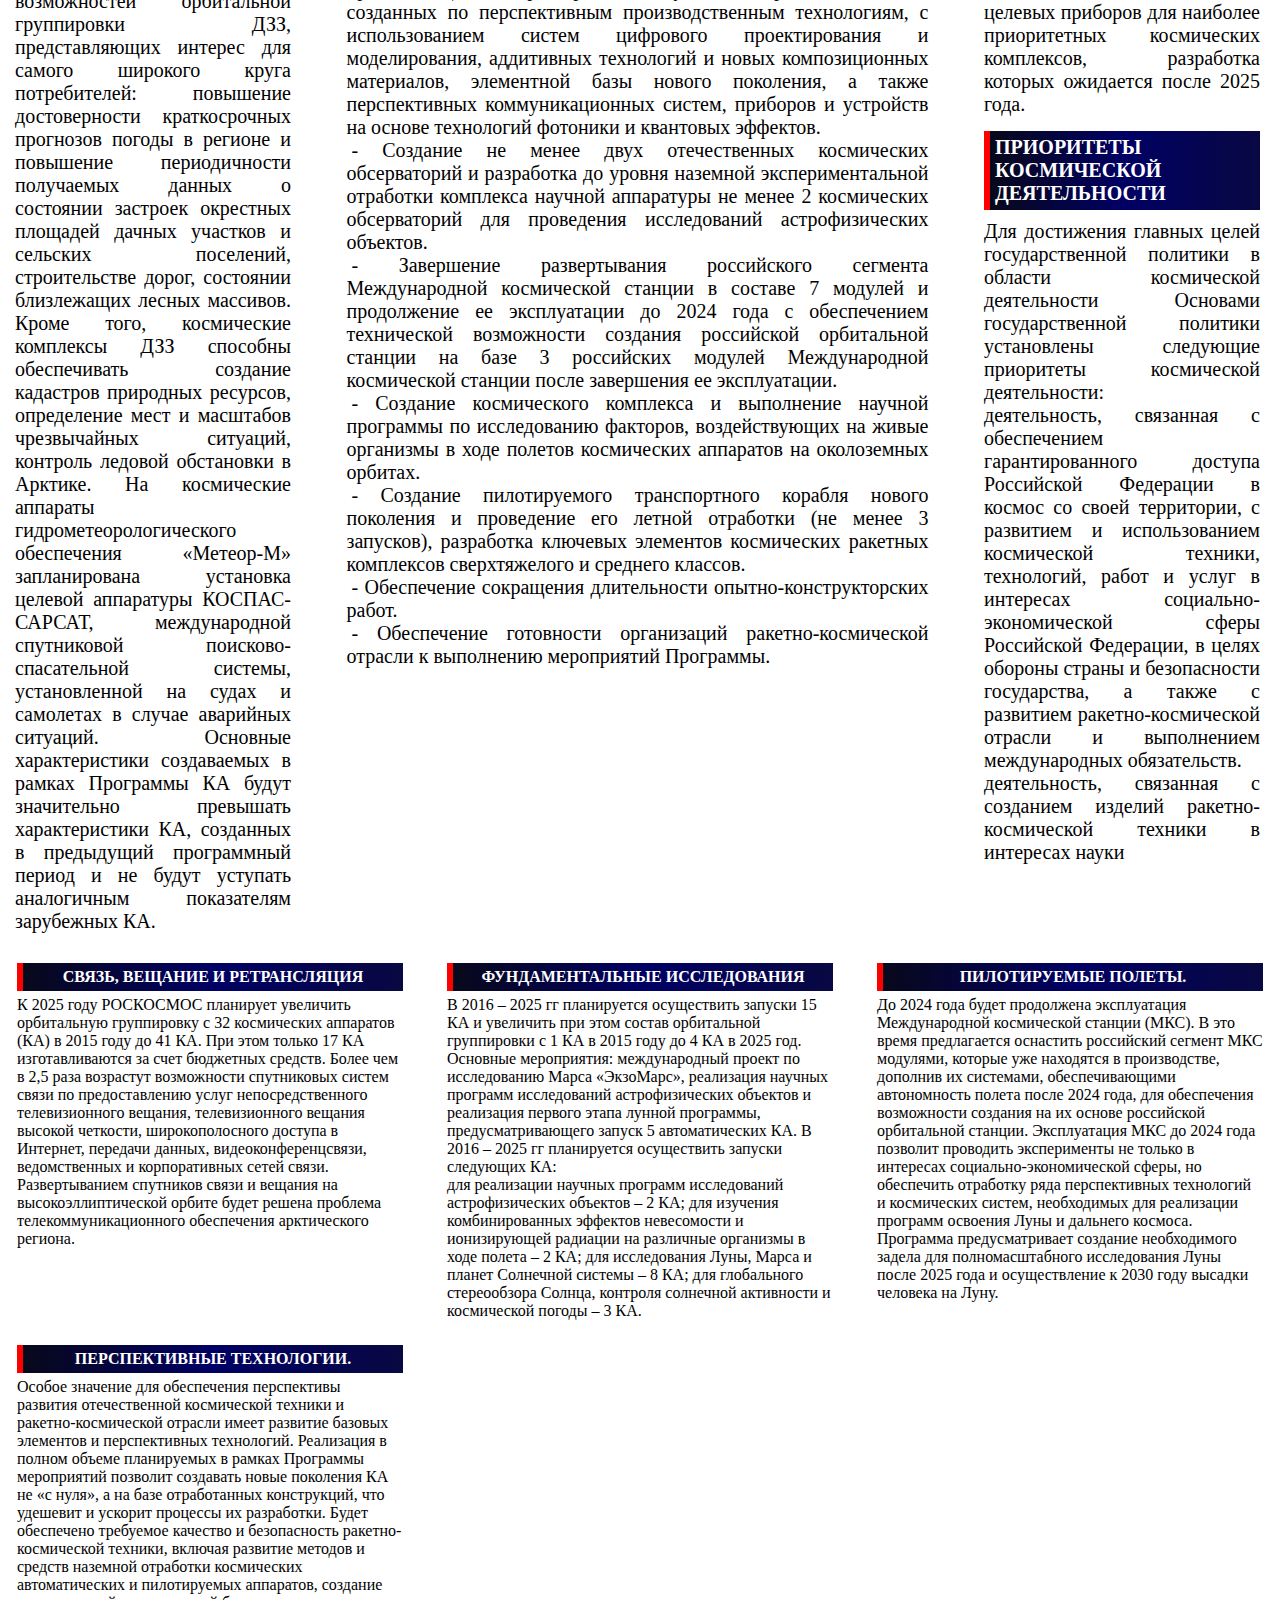
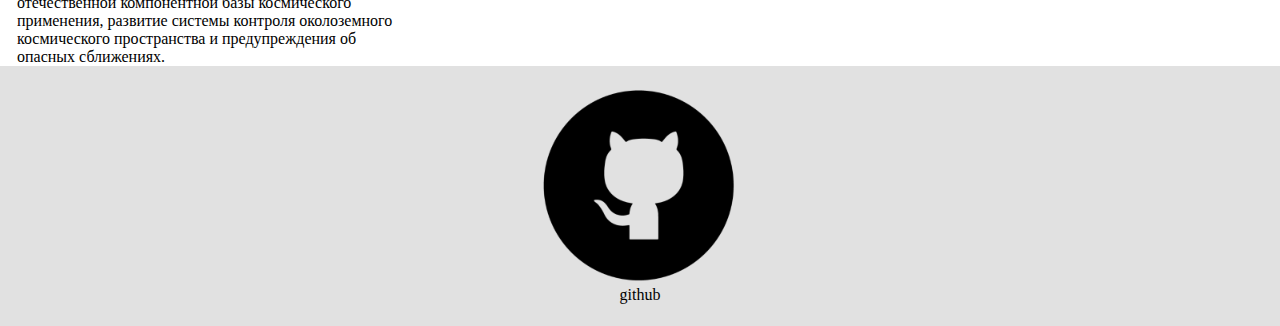
==== commit 323e50b5: "Add files via upload" ====
--- a/index.html
+++ b/index.html
@@ -61,23 +61,10 @@
             <div><h2>ПЕРСПЕКТИВНЫЕ ТЕХНОЛОГИИ.</h2><p>Особое значение для обеспечения перспективы развития отечественной космической техники и ракетно-космической отрасли имеет развитие базовых элементов и перспективных технологий. Реализация в полном объеме планируемых в рамках Программы мероприятий позволит создавать новые поколения КА не «с нуля», а на базе отработанных конструкций, что удешевит и ускорит процессы их разработки. Будет обеспечено требуемое качество и безопасность ракетно-космической техники, включая развитие методов и средств наземной отработки космических автоматических и пилотируемых аппаратов, создание отечественной компонентной базы космического применения, развитие системы контроля околоземного космического пространства и предупреждения об опасных сближениях.</p></div>
         </section>
         <section class ="footer-container">
-            <div class="nums">
-                <div class="number"><br>Телефон: +79547656532 </div>
-                <div class="number"><br>Телефон тех. поддержки: +79547656533 </div>
-                <div class="number"><br>Телефон доверия: +79547656534 </div>
-                <div class="date">&copy; 2023</div>
-            </div>
             <div class ="qr">
                 <div class="refCont">
                     <a href="https://github.com/Vladok1n/RGR" class="githubref"><span>github</span></a>
                 </div>
-                <div class="refCont">
-                    <a class="apple" target="_blank" href="https://apps.apple.com/ru/app/id1520532258"><span>App Store</span></a>
-                </div>
-                <div class="refCont">
-                    <a class="google" target="_blank" href="https://play.google.com/store/apps/details?id=ru.roscosmos.app&amp;hl=ru"><span>Google Play</span></a>
-                </div>
-                
             </div>
         </section>
     </body>
--- a/styles.css
+++ b/styles.css
@@ -134,7 +134,10 @@
     flex-wrap: wrap;
     justify-content: center;
     height: auto;
-    min-height: 350px;
+    min-height: 250px;
+}
+.mks-pic{
+    width: 100%;
 }
 .qr {
     display: flex;
@@ -142,13 +145,6 @@
 }
 .qr span{
     text-decoration: none;
-}
-.nums{
-    width: 100%;
-    text-align: center;
-}
-.refCont {
-    width: 30%;
 }
 .githubref{
     background: url(assets/github.png)no-repeat;
@@ -157,33 +153,11 @@
     text-align: center;
 }
 .githubref span{
-    position: absolute;
-    top: 100px;
-    color: black;
-}
-.apple{
-    background: url(assets/mobile_qr-apple.png)no-repeat;
-    background-size: cover;
-    text-decoration: none;   
-    text-align: center;
-}
-.apple span{
-    position: absolute;
-    top: 100px;
-    color: black;
-}
-.google{
-    background: url(assets/mobile_qr-google.png)no-repeat;
-    background-size: cover;
-    text-decoration: none;
-    text-align: center;
-}
-.google span, .apple span, .githubref span{
     position: relative;
     top: 200px;
     color: black;
 }
-.githubref, .apple, .google {
+.githubref{
     width: 200px;
     height:200px;
     display: block;
@@ -223,10 +197,6 @@
     font-family: 'Times New Roman';
     font-size: 1.1rem;
 }
-.mks-pic{
-    width: 100%;
-    margin-top: 15px;
-}
 .podpis{
     justify-content: center;
     display: flex;
@@ -279,13 +249,22 @@
         padding: 0px;
         margin-left: 0;
         margin-right: 0;
-        margin: 0px 5px;
+        margin: 0px;
         font-size: 1.1rem;
         width: 100vw;
         text-align: justify;
     }
     .main-container h2{
         width: 70vw;
+        padding-left: 10px;
+    }
+    .main-container p{
+        padding-left: 7px;
+        padding-right: 7px;
+    }
+    .main-container ul{
+        padding-left: 7px;
+        padding-right: 7px;
     }
     .left{
         margin: auto 10px auto 10px;
@@ -299,6 +278,9 @@
         padding: 0px;
         width: 98vw;
         text-align: justify;
+    }
+    .additional-container p{
+        padding-right: 7px;
     }
     .additional-container h2{
         text-align: left;
@@ -320,16 +302,6 @@
         width: 75px;
         height: 75px;
     }
-    .apple{
-        left: 0;
-        width: 75px;
-        height: 75px;
-    }
-    .google{
-        left: 0;
-        width: 75px;
-        height: 75px;
-    }
     .githubref span{
         top: 75px;
         width: 100px;
@@ -343,7 +315,7 @@
         width: 100px;
     }
     .number{
-        top:-110px;
+        top: 0px;
     }
     .rocket-main{
         flex-wrap: wrap;
@@ -354,6 +326,9 @@
     }
     .rocket{
         width: 100vw;
+    }
+    .githubref{
+        background-size: cover;
     }
 }
 @media (min-width: 480px) and (max-width: 767.98px){
@@ -424,24 +399,11 @@
     .githubref{
         left: 0;
     }
-    .apple{
-        left: 0;
-    }
-    .google{
-        left: 0;
-    }
     .githubref span{
         width: 100px;
     }
-    .apple span{
-        width: 100px;
-    }
-    .google span{
-        width: 100px;
-    }
     .number{
-        position: relative;
-        top: -130px;
+        position: static;
     }
     .date{
         margin-top: 10px;
@@ -455,6 +417,22 @@
     }
     .rocket{
         width: 100vw;
+    }
+    .githubref{
+        margin-left: 10px;
+        margin-bottom: 0px;
+        height: 125px;
+        width: 125px;
+        background-size: cover;
+    }
+    .footer-container{
+        min-height: 200px;
+    }
+    .qr{
+        position: static;
+    }
+    .qr span{
+        top: 130px;
     }
 }
 @media (min-width: 768px) and (max-width: 991.98px){
@@ -494,8 +472,15 @@
         font-size: 1rem;
     }
     .main{
-        grid-column: span 1;
+        grid-column: span 2;
         grid-row: span 2;
+    }
+    .left{
+        grid-column: span 2;
+    }
+    .right{
+        display: grid;
+        grid-column: span 2;
     }
     .additional-container{
         margin: 10px;
@@ -517,19 +502,7 @@
     .githubref{
         left: 0;
     }
-    .apple{
-        left: 0;
-    }
-    .google{
-        left: 0;
-    }
     .githubref span{
-        width: 100px;
-    }
-    .apple span{
-        width: 100px;
-    }
-    .google span{
         width: 100px;
     }
     .date{
@@ -544,6 +517,12 @@
     }
     .rocket{
         width: 100vw;
+    }
+    .githubref{
+        margin-left: 10px;
+    }
+    .qr{
+        position: static;
     }
 }
 @media (min-width: 992px) and (max-width: 1199.98px){
@@ -615,19 +594,7 @@
     .githubref{
         left: 0;
     }
-    .apple{
-        left: 0;
-    }
-    .google{
-        left: 0;
-    }
     .githubref span{
-        width: 100px;
-    }
-    .apple span{
-        width: 100px;
-    }
-    .google span{
         width: 100px;
     }
     .date{
